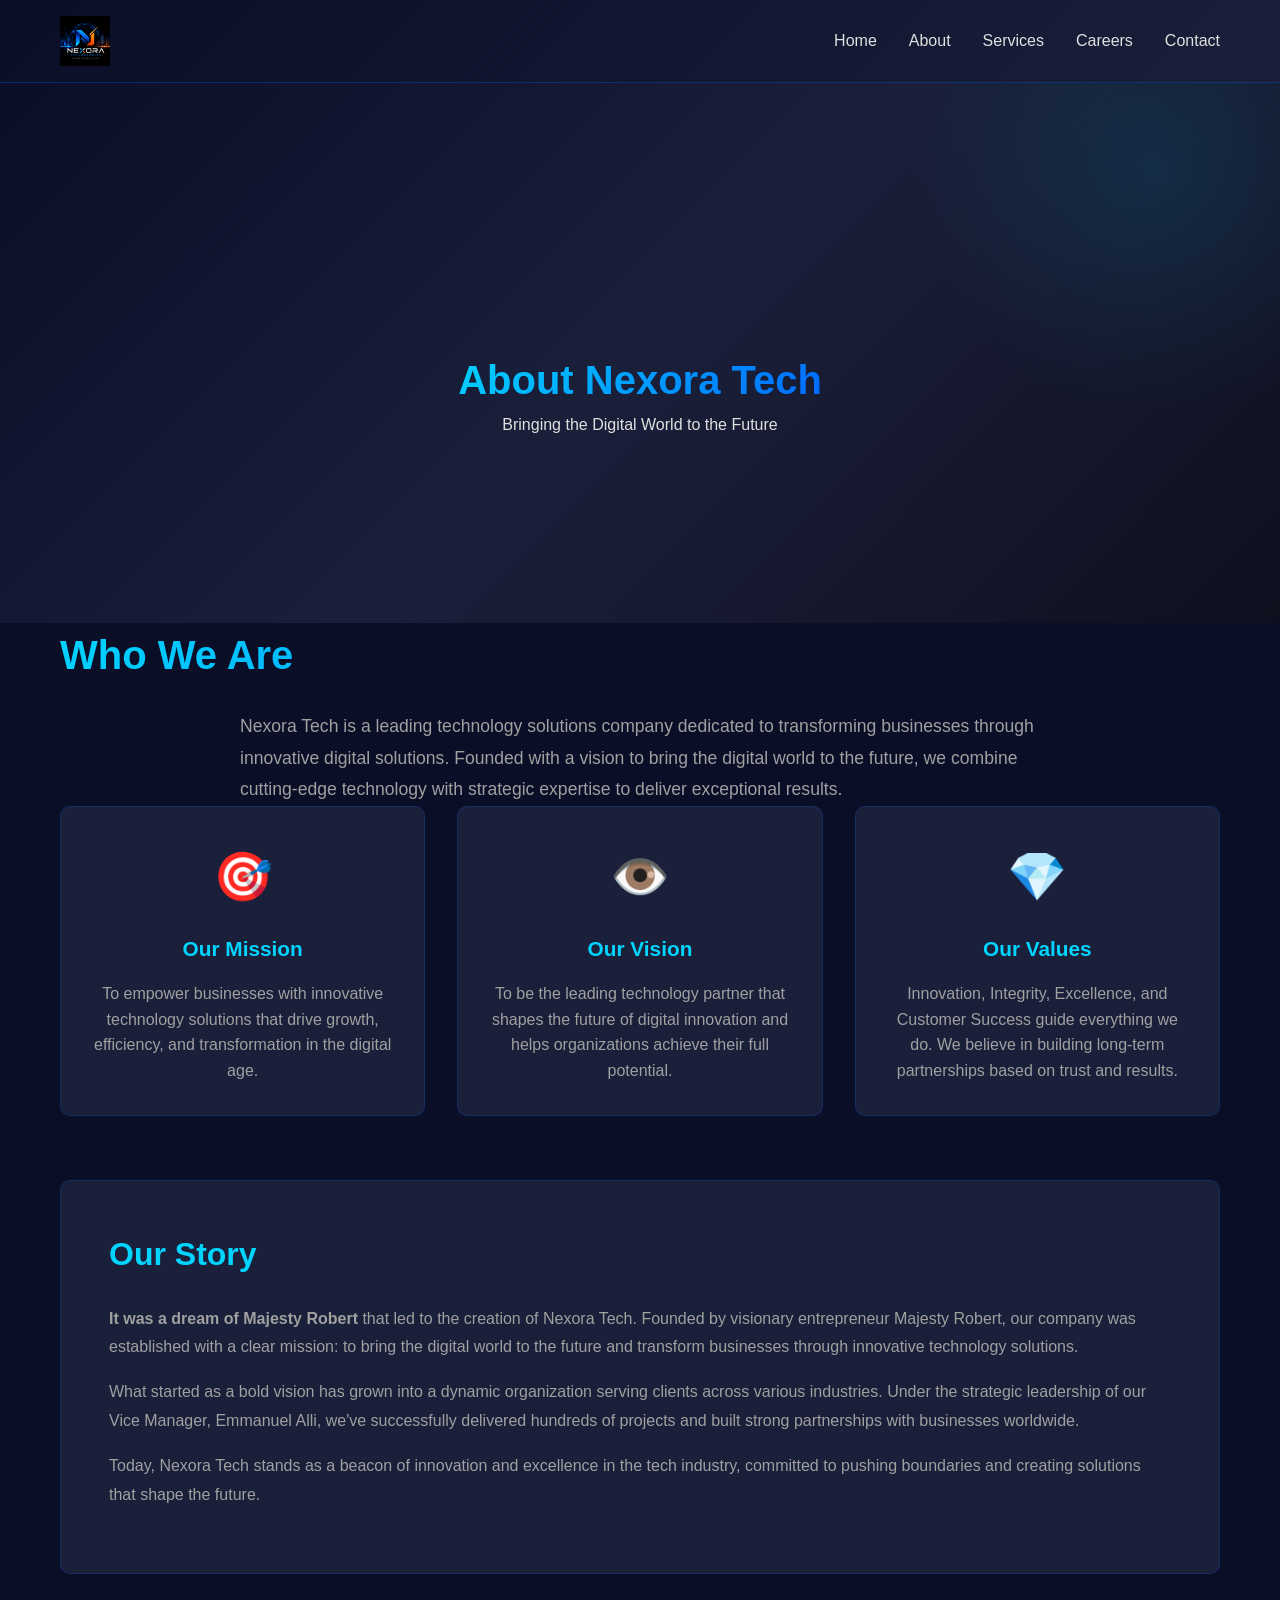
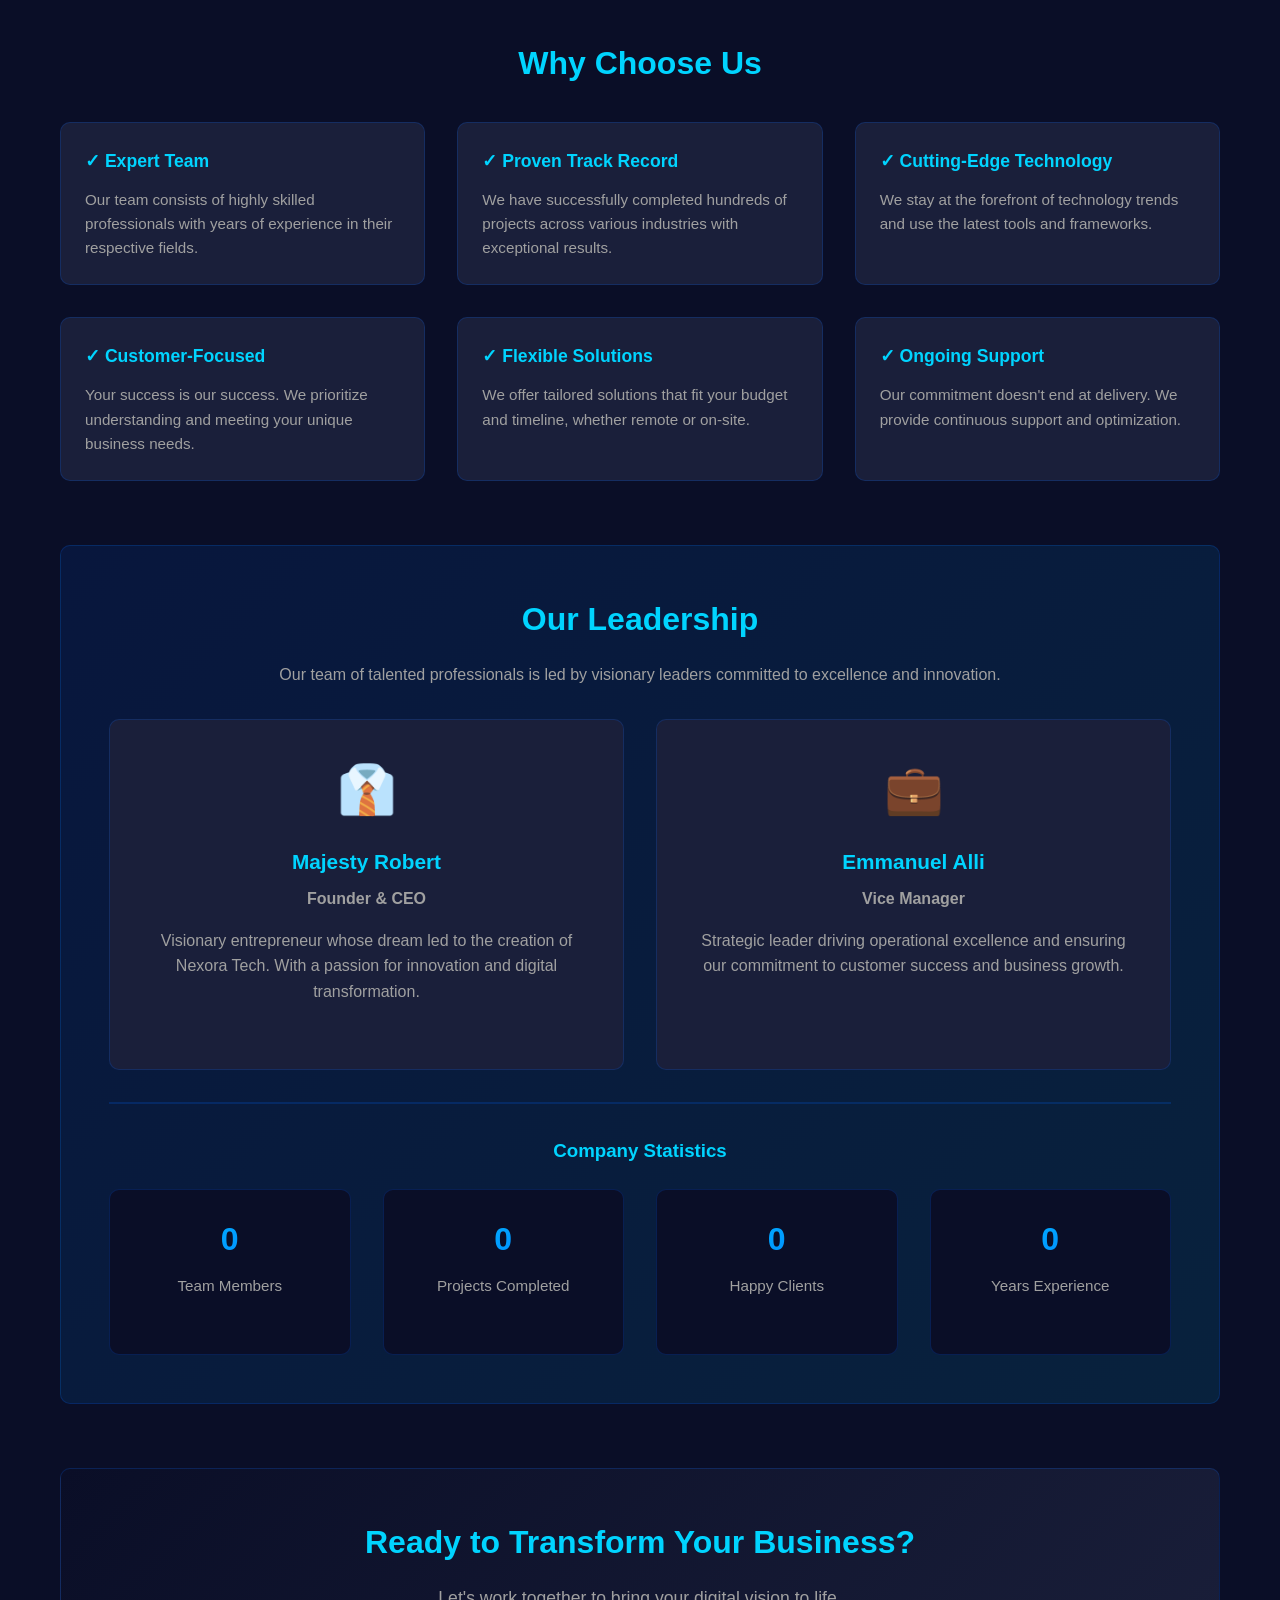
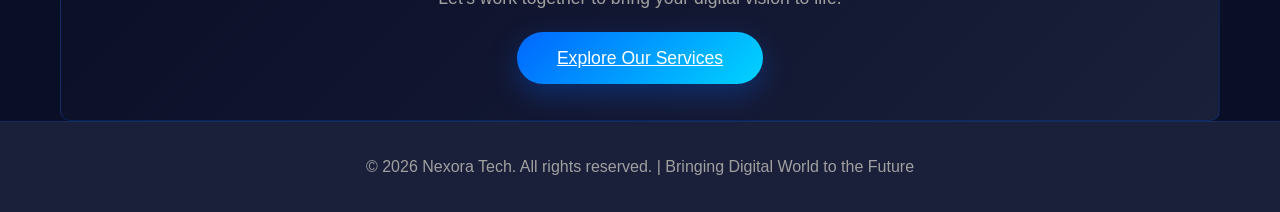
==== about.html @ bdab329a "Initial commit" ====
<!DOCTYPE html>
<html lang="en">
<head>
    <meta charset="UTF-8">
    <meta name="viewport" content="width=device-width, initial-scale=1.0">
    <title>About Us - Nexora Tech</title>
    <link rel="stylesheet" href="styles.css">
</head>
<body>
    <!-- Navigation Bar -->
    <nav class="navbar">
        <div class="container">
            <div class="logo">
                <a href="index.html">
                    <img src="logo.png" alt="Nexora Tech Logo" class="logo-img">
                </a>
            </div>
            <ul class="nav-links">
                <li><a href="index.html">Home</a></li>
                <li><a href="#about">About</a></li>
                <li><a href="services.html">Services</a></li>
                <li><a href="services.html#careers">Careers</a></li>
                <li><a href="index.html#contact">Contact</a></li>
            </ul>
            <div class="hamburger">
                <span></span>
                <span></span>
                <span></span>
            </div>
        </div>
    </nav>

    <!-- Hero Section -->
    <section class="hero-secondary">
        <div class="hero-content">
            <h1>About Nexora Tech</h1>
            <p>Bringing the Digital World to the Future</p>
        </div>
    </section>

    <!-- About Section -->
    <section id="about" class="about-detailed">
        <div class="container">
            <div class="about-intro">
                <h2>Who We Are</h2>
                <p>Nexora Tech is a leading technology solutions company dedicated to transforming businesses through innovative digital solutions. Founded with a vision to bring the digital world to the future, we combine cutting-edge technology with strategic expertise to deliver exceptional results.</p>
            </div>

            <div class="about-mission">
                <div class="mission-card">
                    <div class="mission-icon">🎯</div>
                    <h3>Our Mission</h3>
                    <p>To empower businesses with innovative technology solutions that drive growth, efficiency, and transformation in the digital age.</p>
                </div>
                <div class="mission-card">
                    <div class="mission-icon">👁️</div>
                    <h3>Our Vision</h3>
                    <p>To be the leading technology partner that shapes the future of digital innovation and helps organizations achieve their full potential.</p>
                </div>
                <div class="mission-card">
                    <div class="mission-icon">💎</div>
                    <h3>Our Values</h3>
                    <p>Innovation, Integrity, Excellence, and Customer Success guide everything we do. We believe in building long-term partnerships based on trust and results.</p>
                </div>
            </div>

            <div class="about-story">
                <h2>Our Story</h2>
                <p><strong>It was a dream of Majesty Robert</strong> that led to the creation of Nexora Tech. Founded by visionary entrepreneur Majesty Robert, our company was established with a clear mission: to bring the digital world to the future and transform businesses through innovative technology solutions.</p>
                <p>What started as a bold vision has grown into a dynamic organization serving clients across various industries. Under the strategic leadership of our Vice Manager, Emmanuel Alli, we've successfully delivered hundreds of projects and built strong partnerships with businesses worldwide.</p>
                <p>Today, Nexora Tech stands as a beacon of innovation and excellence in the tech industry, committed to pushing boundaries and creating solutions that shape the future.</p>
            </div>

            <div class="why-choose-us">
                <h2>Why Choose Us</h2>
                <div class="reasons-grid">
                    <div class="reason-card">
                        <h3>✓ Expert Team</h3>
                        <p>Our team consists of highly skilled professionals with years of experience in their respective fields.</p>
                    </div>
                    <div class="reason-card">
                        <h3>✓ Proven Track Record</h3>
                        <p>We have successfully completed hundreds of projects across various industries with exceptional results.</p>
                    </div>
                    <div class="reason-card">
                        <h3>✓ Cutting-Edge Technology</h3>
                        <p>We stay at the forefront of technology trends and use the latest tools and frameworks.</p>
                    </div>
                    <div class="reason-card">
                        <h3>✓ Customer-Focused</h3>
                        <p>Your success is our success. We prioritize understanding and meeting your unique business needs.</p>
                    </div>
                    <div class="reason-card">
                        <h3>✓ Flexible Solutions</h3>
                        <p>We offer tailored solutions that fit your budget and timeline, whether remote or on-site.</p>
                    </div>
                    <div class="reason-card">
                        <h3>✓ Ongoing Support</h3>
                        <p>Our commitment doesn't end at delivery. We provide continuous support and optimization.</p>
                    </div>
                </div>
            </div>

            <div class="our-team">
                <h2>Our Leadership</h2>
                <p>Our team of talented professionals is led by visionary leaders committed to excellence and innovation.</p>
                <div class="leadership-grid">
                    <div class="leader-card">
                        <div class="leader-icon">👔</div>
                        <h3>Majesty Robert</h3>
                        <p class="leader-title">Founder & CEO</p>
                        <p class="leader-description">Visionary entrepreneur whose dream led to the creation of Nexora Tech. With a passion for innovation and digital transformation.</p>
                    </div>
                    <div class="leader-card">
                        <div class="leader-icon">💼</div>
                        <h3>Emmanuel Alli</h3>
                        <p class="leader-title">Vice Manager</p>
                        <p class="leader-description">Strategic leader driving operational excellence and ensuring our commitment to customer success and business growth.</p>
                    </div>
                </div>
                <hr style="margin: 2rem 0; border: 1px solid rgba(0, 102, 255, 0.2);">
                <h3 style="color: var(--secondary-color); margin-bottom: 1.5rem;">Company Statistics</h3>
                <div class="team-stats">
                    <div class="stat">
                        <h3>0</h3>
                        <p>Team Members</p>
                    </div>
                    <div class="stat">
                        <h3>0</h3>
                        <p>Projects Completed</p>
                    </div>
                    <div class="stat">
                        <h3>0</h3>
                        <p>Happy Clients</p>
                    </div>
                    <div class="stat">
                        <h3>0</h3>
                        <p>Years Experience</p>
                    </div>
                </div>
            </div>

            <div class="call-to-action">
                <h2>Ready to Transform Your Business?</h2>
                <p>Let's work together to bring your digital vision to life.</p>
                <a href="services.html" class="cta-button">Explore Our Services</a>
            </div>
        </div>
    </section>

    <!-- Footer -->
    <footer class="footer">
        <div class="container">
            <p>&copy; 2026 Nexora Tech. All rights reserved. | Bringing Digital World to the Future</p>
        </div>
    </footer>

    <script src="script.js"></script>
</body>
</html>
---- styles.css ----
* {
    margin: 0;
    padding: 0;
    box-sizing: border-box;
}

:root {
    --primary-color: #0066ff;
    --secondary-color: #00d4ff;
    --dark-bg: #0a0e27;
    --card-bg: #1a1f3a;
    --text-light: #e0e0e0;
    --text-muted: #a0a0a0;
    --accent: #ff6b6b;
}

body {
    font-family: 'Segoe UI', Tahoma, Geneva, Verdana, sans-serif;
    color: var(--text-light);
    background-color: var(--dark-bg);
    line-height: 1.6;
}

.container {
    max-width: 1200px;
    margin: 0 auto;
    padding: 0 20px;
}

/* Navigation Bar */
.navbar {
    background: linear-gradient(135deg, var(--dark-bg) 0%, var(--card-bg) 100%);
    padding: 1rem 0;
    position: sticky;
    top: 0;
    z-index: 1000;
    border-bottom: 1px solid rgba(0, 102, 255, 0.3);
}

.navbar .container {
    display: flex;
    justify-content: space-between;
    align-items: center;
    position: relative;
}

.logo {
    font-size: 1.5rem;
    font-weight: bold;
    display: flex;
    align-items: center;
}

.logo-img {
    height: 50px;
    width: auto;
    transition: transform 0.3s ease;
}

.logo a {
    display: flex;
    align-items: center;
    text-decoration: none;
}

.logo-img:hover {
    transform: scale(1.05);
}

.nav-links {
    display: flex;
    list-style: none;
    gap: 2rem;
}

.nav-links a {
    color: var(--text-light);
    text-decoration: none;
    transition: color 0.3s ease;
}

.nav-links a:hover {
    color: var(--secondary-color);
}

/* Hamburger Menu - Sharp Design */
.hamburger {
    display: none;
    flex-direction: column;
    cursor: pointer;
    gap: 5px;
}

.hamburger span {
    width: 28px;
    height: 3px;
    background: linear-gradient(135deg, var(--secondary-color), var(--primary-color));
    border-radius: 2px;
    transition: all 0.3s ease;
}

.hamburger.active span:nth-child(1) {
    transform: rotate(45deg) translate(10px, 10px);
}

.hamburger.active span:nth-child(2) {
    opacity: 0;
}

.hamburger.active span:nth-child(3) {
    transform: rotate(-45deg) translate(7px, -7px);
}

/* Hero Section */
.hero {
    min-height: 100vh;
    display: flex;
    align-items: center;
    justify-content: center;
    background: linear-gradient(135deg, var(--dark-bg) 0%, #1a1f3a 50%, #0f0f1e 100%);
    position: relative;
    overflow: hidden;
}

.hero::before {
    content: '';
    position: absolute;
    top: -50%;
    right: -10%;
    width: 600px;
    height: 600px;
    background: radial-gradient(circle, rgba(0, 212, 255, 0.1) 0%, transparent 70%);
    border-radius: 50%;
}

.hero-content {
    text-align: center;
    z-index: 1;
    animation: fadeInUp 1s ease;
}

.hero h1 {
    font-size: 3.5rem;
    margin-bottom: 1rem;
    background: linear-gradient(135deg, var(--secondary-color), var(--primary-color));
    -webkit-background-clip: text;
    -webkit-text-fill-color: transparent;
    background-clip: text;
    font-weight: 900;
}

.hero p {
    font-size: 1.3rem;
    color: var(--text-muted);
    margin-bottom: 2rem;
}

.cta-button {
    padding: 1rem 2.5rem;
    font-size: 1.1rem;
    background: linear-gradient(135deg, var(--primary-color), var(--secondary-color));
    color: white;
    border: none;
    border-radius: 50px;
    cursor: pointer;
    transition: transform 0.3s ease, box-shadow 0.3s ease;
    box-shadow: 0 10px 30px rgba(0, 102, 255, 0.3);
}

.cta-button:hover {
    transform: translateY(-3px);
    box-shadow: 0 15px 40px rgba(0, 212, 255, 0.4);
}

/* About Section */
.about {
    padding: 80px 0;
    background: var(--dark-bg);
}

.about h2,
.services h2,
.contact h2 {
    font-size: 2.5rem;
    margin-bottom: 2rem;
    text-align: center;
    background: linear-gradient(135deg, var(--secondary-color), var(--primary-color));
    -webkit-background-clip: text;
    -webkit-text-fill-color: transparent;
    background-clip: text;
}

.about > .container > p {
    text-align: center;
    color: var(--text-muted);
    font-size: 1.1rem;
    margin-bottom: 3rem;
}

.about-grid {
    display: grid;
    grid-template-columns: repeat(auto-fit, minmax(300px, 1fr));
    gap: 2rem;
}

.about-card {
    background: var(--card-bg);
    padding: 2rem;
    border-radius: 10px;
    border: 1px solid rgba(0, 102, 255, 0.2);
    transition: transform 0.3s ease, border-color 0.3s ease;
}

.about-card:hover {
    transform: translateY(-5px);
    border-color: var(--secondary-color);
}

.about-card h3 {
    color: var(--secondary-color);
    margin-bottom: 1rem;
    font-size: 1.5rem;
}

/* Services Section */
.services {
    padding: 80px 0;
    background: linear-gradient(180deg, var(--dark-bg) 0%, var(--card-bg) 100%);
}

.services-grid {
    display: grid;
    grid-template-columns: repeat(auto-fit, minmax(280px, 1fr));
    gap: 2rem;
}

.service-card {
    background: var(--dark-bg);
    padding: 2rem;
    border-radius: 10px;
    border: 1px solid rgba(0, 212, 255, 0.2);
    text-align: center;
    transition: all 0.3s ease;
    cursor: pointer;
}

.service-card:hover {
    transform: translateY(-10px);
    border-color: var(--secondary-color);
    box-shadow: 0 20px 40px rgba(0, 212, 255, 0.1);
}

.service-icon {
    font-size: 3rem;
    margin-bottom: 1rem;
}

.service-card h3 {
    color: var(--secondary-color);
    margin-bottom: 1rem;
    font-size: 1.3rem;
}

.service-card p {
    color: var(--text-muted);
    font-size: 0.95rem;
}

/* Contact Section */
.contact {
    padding: 80px 0;
    background: var(--dark-bg);
}

.contact-form {
    max-width: 600px;
    margin: 0 auto;
}

.form-group {
    margin-bottom: 1.5rem;
}

.contact-form input,
.contact-form textarea {
    width: 100%;
    padding: 1rem;
    background: var(--card-bg);
    border: 1px solid rgba(0, 102, 255, 0.2);
    border-radius: 5px;
    color: var(--text-light);
    font-family: inherit;
    font-size: 1rem;
    transition: border-color 0.3s ease;
}

.contact-form input:focus,
.contact-form textarea:focus {
    outline: none;
    border-color: var(--secondary-color);
    box-shadow: 0 0 10px rgba(0, 212, 255, 0.2);
}

.submit-button {
    width: 100%;
    padding: 1rem;
    background: linear-gradient(135deg, var(--primary-color), var(--secondary-color));
    color: white;
    border: none;
    border-radius: 5px;
    font-size: 1rem;
    cursor: pointer;
    transition: transform 0.3s ease, box-shadow 0.3s ease;
}

.submit-button:hover {
    transform: translateY(-3px);
    box-shadow: 0 10px 30px rgba(0, 102, 255, 0.3);
}

/* Footer */
.footer {
    background: var(--card-bg);
    padding: 2rem 0;
    text-align: center;
    color: var(--text-muted);
    border-top: 1px solid rgba(0, 102, 255, 0.2);
}

/* Animations */
@keyframes fadeInUp {
    from {
        opacity: 0;
        transform: translateY(30px);
    }
    to {
        opacity: 1;
        transform: translateY(0);
    }
}

/* Secondary Hero Section */
.hero-secondary {
    min-height: 60vh;
    display: flex;
    align-items: center;
    justify-content: center;
    background: linear-gradient(135deg, var(--dark-bg) 0%, #1a1f3a 50%, #0f0f1e 100%);
    position: relative;
    overflow: hidden;
    padding-top: 80px;
}

.hero-secondary::before {
    content: '';
    position: absolute;
    top: -30%;
    right: -10%;
    width: 500px;
    height: 500px;
    background: radial-gradient(circle, rgba(0, 212, 255, 0.1) 0%, transparent 70%);
    border-radius: 50%;
}

.hero-secondary .hero-content {
    text-align: center;
    z-index: 1;
}

.hero-secondary h1 {
    font-size: 2.5rem;
    background: linear-gradient(135deg, var(--secondary-color), var(--primary-color));
    -webkit-background-clip: text;
    -webkit-text-fill-color: transparent;
    background-clip: text;
}

/* Services Detailed Section */
.services-detailed {
    padding: 80px 0;
    background: var(--dark-bg);
}

.services-list {
    display: grid;
    gap: 3rem;
}

.service-detail {
    background: var(--card-bg);
    padding: 2.5rem;
    border-radius: 10px;
    border: 1px solid rgba(0, 102, 255, 0.2);
    display: grid;
    grid-template-columns: 80px 1fr;
    gap: 2rem;
    transition: all 0.3s ease;
}

.service-detail:hover {
    border-color: var(--secondary-color);
    box-shadow: 0 20px 40px rgba(0, 212, 255, 0.1);
    transform: translateX(10px);
}

.service-number {
    font-size: 2.5rem;
    font-weight: bold;
    background: linear-gradient(135deg, var(--primary-color), var(--secondary-color));
    -webkit-background-clip: text;
    -webkit-text-fill-color: transparent;
    background-clip: text;
}

.service-content h3 {
    color: var(--secondary-color);
    margin-bottom: 1rem;
    font-size: 1.5rem;
}

.service-content p {
    color: var(--text-muted);
    margin-bottom: 1.5rem;
    line-height: 1.8;
}

.tech-stack {
    display: grid;
    grid-template-columns: repeat(2, 1fr);
    gap: 0.8rem;
    list-style: none;
}

.tech-stack li {
    color: var(--text-light);
    padding: 0.5rem 0;
    position: relative;
    padding-left: 1.5rem;
}

.tech-stack li::before {
    content: '✓';
    position: absolute;
    left: 0;
    color: var(--secondary-color);
    font-weight: bold;
}

/* Careers Section */
.careers {
    padding: 80px 0;
    background: linear-gradient(180deg, var(--card-bg) 0%, var(--dark-bg) 100%);
}

.careers-intro {
    text-align: center;
    color: var(--text-muted);
    font-size: 1.1rem;
    margin-bottom: 3rem;
    max-width: 700px;
    margin-left: auto;
    margin-right: auto;
}

.job-openings {
    display: grid;
    grid-template-columns: repeat(auto-fit, minmax(350px, 1fr));
    gap: 2rem;
}

.job-card {
    background: var(--dark-bg);
    border: 1px solid rgba(0, 102, 255, 0.2);
    border-radius: 10px;
    overflow: hidden;
    transition: all 0.3s ease;
}

.job-card:hover {
    border-color: var(--secondary-color);
    box-shadow: 0 20px 40px rgba(0, 212, 255, 0.15);
    transform: translateY(-10px);
}

.job-header {
    background: linear-gradient(135deg, rgba(0, 102, 255, 0.1), rgba(0, 212, 255, 0.1));
    padding: 1.5rem;
    border-bottom: 1px solid rgba(0, 102, 255, 0.2);
    display: flex;
    justify-content: space-between;
    align-items: start;
}

.job-header h3 {
    color: var(--secondary-color);
    margin: 0;
    font-size: 1.3rem;
}

.job-type {
    background: var(--primary-color);
    color: white;
    padding: 0.4rem 0.8rem;
    border-radius: 20px;
    font-size: 0.8rem;
    font-weight: bold;
}

.job-details {
    padding: 1.5rem;
}

.job-details p {
    color: var(--text-muted);
    margin-bottom: 1rem;
    font-size: 0.95rem;
}

.job-details p strong {
    color: var(--text-light);
}

.requirements {
    list-style: none;
    padding: 1rem 0;
    margin: 1rem 0;
    color: var(--text-muted);
}

.requirements li {
    padding: 0.5rem 0;
    padding-left: 1.5rem;
    position: relative;
}

.requirements li::before {
    content: '•';
    position: absolute;
    left: 0;
    color: var(--secondary-color);
    font-weight: bold;
}

.apply-btn {
    width: 100%;
    padding: 0.8rem;
    background: linear-gradient(135deg, var(--primary-color), var(--secondary-color));
    color: white;
    border: none;
    border-radius: 5px;
    cursor: pointer;
    font-weight: bold;
    transition: transform 0.3s ease, box-shadow 0.3s ease;
    margin-top: 1rem;
}

.apply-btn:hover {
    transform: translateY(-3px);
    box-shadow: 0 10px 20px rgba(0, 102, 255, 0.3);
}

/* Modal Styles */
.modal {
    display: none;
    position: fixed;
    z-index: 2000;
    left: 0;
    top: 0;
    width: 100%;
    height: 100%;
    background-color: rgba(0, 0, 0, 0.8);
    animation: fadeIn 0.3s ease;
}

.modal-content {
    background-color: var(--card-bg);
    margin: 5% auto;
    padding: 2rem;
    border: 1px solid rgba(0, 102, 255, 0.3);
    border-radius: 10px;
    width: 90%;
    max-width: 600px;
    animation: slideDown 0.3s ease;
    max-height: 90vh;
    overflow-y: auto;
}

.modal-content h2 {
    color: var(--secondary-color);
    margin-bottom: 1.5rem;
}

.close {
    color: var(--text-light);
    float: right;
    font-size: 1.5rem;
    font-weight: bold;
    cursor: pointer;
    transition: color 0.3s ease;
}

.close:hover {
    color: var(--secondary-color);
}

.application-form {
    display: grid;
    gap: 1.5rem;
}

.application-form input,
.application-form textarea {
    width: 100%;
    padding: 1rem;
    background: var(--dark-bg);
    border: 1px solid rgba(0, 102, 255, 0.2);
    border-radius: 5px;
    color: var(--text-light);
    font-family: inherit;
    transition: border-color 0.3s ease;
}

.application-form input:focus,
.application-form textarea:focus {
    outline: none;
    border-color: var(--secondary-color);
    box-shadow: 0 0 10px rgba(0, 212, 255, 0.2);
}

/* Animations */
@keyframes fadeIn {
    from {
        opacity: 0;
    }
    to {
        opacity: 1;
    }
}

@keyframes slideDown {
    from {
        transform: translateY(-50px);
        opacity: 0;
    }
    to {
        transform: translateY(0);
        opacity: 1;
    }
}

/* Applications Status Section */
.applications-status {
    padding: 80px 0;
    background: var(--dark-bg);
    border-top: 1px solid rgba(0, 102, 255, 0.2);
}

.status-content {
    text-align: center;
    max-width: 600px;
    margin: 0 auto;
}

.status-content p {
    color: var(--text-muted);
    font-size: 1.1rem;
    margin-bottom: 2rem;
}

.status-btn {
    padding: 1rem 2.5rem;
    font-size: 1.1rem;
    background: linear-gradient(135deg, var(--primary-color), var(--secondary-color));
    color: white;
    border: none;
    border-radius: 50px;
    cursor: pointer;
    transition: transform 0.3s ease, box-shadow 0.3s ease;
    box-shadow: 0 10px 30px rgba(0, 102, 255, 0.3);
}

.status-btn:hover {
    transform: translateY(-3px);
    box-shadow: 0 15px 40px rgba(0, 212, 255, 0.4);
}

.status-form {
    display: grid;
    gap: 1.5rem;
    margin-top: 2rem;
}

.status-result {
    margin-top: 1.5rem;
    padding: 1rem;
    border-radius: 5px;
    background: rgba(0, 102, 255, 0.1);
    border: 1px solid rgba(0, 102, 255, 0.2);
    color: var(--text-light);
    display: none;
}

.status-result.active {
    display: block;
}

/* Payment Platform Wrapper */
.payment-platform-wrapper {
    background: linear-gradient(135deg, rgba(0, 102, 255, 0.05) 0%, rgba(0, 212, 255, 0.05) 100%);
    border: 2px solid rgba(0, 102, 255, 0.2);
    border-radius: 15px;
    padding: 3rem;
    margin-top: 2rem;
}

.payment-header {
    text-align: center;
    margin-bottom: 3rem;
}

.nexora-pay-logo {
    width: 120px;
    height: 120px;
    margin: 0 auto 1.5rem;
    display: block;
    animation: float 3s ease-in-out infinite;
}

@keyframes float {
    0%, 100% {
        transform: translateY(0px);
    }
    50% {
        transform: translateY(-10px);
    }
}

.payment-info-box {
    background: var(--card-bg);
    padding: 2rem;
    border-radius: 10px;
    border: 1px solid rgba(0, 102, 255, 0.2);
    margin-bottom: 2rem;
}

.payment-info-box h3 {
    color: var(--secondary-color);
    margin-bottom: 1.5rem;
    font-size: 1.3rem;
}

.account-details {
    display: grid;
    grid-template-columns: repeat(auto-fit, minmax(250px, 1fr));
    gap: 1.5rem;
}

.detail-item {
    background: var(--dark-bg);
    padding: 1.5rem;
    border-radius: 8px;
    border: 1px solid rgba(0, 102, 255, 0.15);
}

.detail-item label {
    color: var(--text-muted);
    font-size: 0.85rem;
    text-transform: uppercase;
    display: block;
    margin-bottom: 0.5rem;
}

.account-number {
    font-size: 1.5rem;
    font-weight: bold;
    color: var(--secondary-color);
    margin-bottom: 1rem;
    word-break: break-all;
}

.copy-btn {
    padding: 0.6rem 1.2rem;
    background: var(--primary-color);
    color: white;
    border: none;
    border-radius: 5px;
    cursor: pointer;
    font-size: 0.85rem;
    transition: all 0.3s ease;
}

.copy-btn:hover {
    background: var(--secondary-color);
    transform: scale(1.05);
}

.detail-item p {
    color: var(--text-light);
    font-size: 0.95rem;
    margin: 0.5rem 0;
}

.payment-methods-grid {
    display: grid;
    grid-template-columns: repeat(auto-fit, minmax(280px, 1fr));
    gap: 2rem;
    margin-bottom: 2rem;
}

.payment-features {
    background: var(--card-bg);
    padding: 2rem;
    border-radius: 10px;
    border: 1px solid rgba(0, 102, 255, 0.2);
}

.payment-features h3 {
    color: var(--secondary-color);
    margin-bottom: 1.5rem;
}

.features-list {
    display: grid;
    grid-template-columns: repeat(auto-fit, minmax(200px, 1fr));
    gap: 1.5rem;
}

.feature {
    display: flex;
    gap: 1rem;
    align-items: flex-start;
}

.feature-icon {
    color: var(--secondary-color);
    font-weight: bold;
    font-size: 1.2rem;
    margin-top: 0.2rem;
}

.feature p {
    color: var(--text-muted);
    font-size: 0.95rem;
}

.feature p strong {
    color: var(--text-light);
}

/* Payment Modal Enhanced */
.payment-modal-content {
    max-width: 600px;
}

.payment-modal-header {
    background: linear-gradient(135deg, var(--primary-color), var(--secondary-color));
    padding: 2rem;
    border-radius: 10px 10px 0 0;
    margin: -2rem -2rem 2rem -2rem;
    text-align: center;
}

.payment-modal-header h2 {
    color: white;
    margin-bottom: 0.5rem;
    font-size: 1.5rem;
}

.payment-method-name {
    color: rgba(255, 255, 255, 0.9);
    font-size: 0.95rem;
}

.payment-modal-body {
    padding: 1rem 0;
}

.recipient-info {
    background: rgba(0, 102, 255, 0.1);
    padding: 1.5rem;
    border-radius: 8px;
    border: 1px solid rgba(0, 102, 255, 0.2);
    margin-bottom: 2rem;
}

.recipient-info h3 {
    color: var(--secondary-color);
    margin-bottom: 1rem;
    font-size: 1rem;
}

.recipient-card {
    background: var(--card-bg);
    padding: 1rem;
    border-radius: 5px;
    border: 1px solid rgba(0, 102, 255, 0.15);
}

.recipient-card p {
    color: var(--text-light);
    margin: 0.5rem 0;
    font-size: 0.9rem;
}

.highlight {
    color: var(--secondary-color);
    font-weight: bold;
    font-size: 1.1rem;
}

.payment-summary {
    background: var(--card-bg);
    padding: 1.5rem;
    border-radius: 8px;
    border: 1px solid rgba(0, 102, 255, 0.2);
    margin: 1.5rem 0;
}

.payment-summary p {
    color: var(--text-light);
    display: flex;
    justify-content: space-between;
    margin-bottom: 0.8rem;
    font-size: 0.95rem;
}

.payment-summary .total {
    color: var(--secondary-color);
    font-size: 1.1rem;
    border-top: 1px solid rgba(0, 102, 255, 0.2);
    padding-top: 0.8rem;
    margin-top: 0.8rem;
}

.secure-notice {
    text-align: center;
    color: var(--text-muted);
    font-size: 0.85rem;
    margin-top: 1rem;
}

.payment-card {
    background: var(--card-bg);
    padding: 2rem;
    border-radius: 10px;
    border: 1px solid rgba(0, 102, 255, 0.2);
    text-align: center;
    transition: all 0.3s ease;
}

.payment-card:hover {
    border-color: var(--secondary-color);
    transform: translateY(-10px);
    box-shadow: 0 20px 40px rgba(0, 212, 255, 0.15);
}

.payment-icon {
    font-size: 3rem;
    margin-bottom: 1rem;
}

.payment-card h3 {
    color: var(--secondary-color);
    margin-bottom: 0.8rem;
    font-size: 1.3rem;
}

.payment-card p {
    color: var(--text-muted);
    margin-bottom: 1.5rem;
    font-size: 0.95rem;
}

.payment-btn {
    padding: 0.8rem 2rem;
    background: linear-gradient(135deg, var(--primary-color), var(--secondary-color));
    color: white;
    border: none;
    border-radius: 5px;
    cursor: pointer;
    font-weight: bold;
    transition: all 0.3s ease;
}

.payment-btn:hover {
    transform: scale(1.05);
    box-shadow: 0 10px 20px rgba(0, 102, 255, 0.3);
}

/* Payment Form */
.payment-form {
    display: grid;
    gap: 1.5rem;
}

.payment-form input,
.payment-form textarea {
    width: 100%;
    padding: 1rem;
    background: var(--dark-bg);
    border: 1px solid rgba(0, 102, 255, 0.2);
    border-radius: 5px;
    color: var(--text-light);
    font-family: inherit;
    transition: border-color 0.3s ease;
}

.payment-form input:focus,
.payment-form textarea:focus {
    outline: none;
    border-color: var(--secondary-color);
    box-shadow: 0 0 10px rgba(0, 212, 255, 0.2);
}

.form-info {
    background: rgba(0, 102, 255, 0.1);
    padding: 1.5rem;
    border-radius: 5px;
    border: 1px solid rgba(0, 102, 255, 0.2);
    margin: 1rem 0;
}

.form-info p {
    color: var(--text-light);
    margin: 0.5rem 0;
    font-size: 0.95rem;
}

.form-info strong {
    color: var(--secondary-color);
}
    padding: 80px 0;
    background: var(--dark-bg);
}

.about-intro {
    text-align: center;
    margin-bottom: 4rem;
}

.about-intro h2 {
    font-size: 2.5rem;
    background: linear-gradient(135deg, var(--secondary-color), var(--primary-color));
    -webkit-background-clip: text;
    -webkit-text-fill-color: transparent;
    background-clip: text;
    margin-bottom: 1.5rem;
}

.about-intro p {
    color: var(--text-muted);
    font-size: 1.1rem;
    line-height: 1.8;
    max-width: 800px;
    margin: 0 auto;
}

.about-mission {
    display: grid;
    grid-template-columns: repeat(auto-fit, minmax(300px, 1fr));
    gap: 2rem;
    margin-bottom: 4rem;
}

.mission-card {
    background: var(--card-bg);
    padding: 2rem;
    border-radius: 10px;
    border: 1px solid rgba(0, 102, 255, 0.2);
    text-align: center;
    transition: all 0.3s ease;
}

.mission-card:hover {
    border-color: var(--secondary-color);
    box-shadow: 0 20px 40px rgba(0, 212, 255, 0.1);
    transform: translateY(-5px);
}

.mission-icon {
    font-size: 3rem;
    margin-bottom: 1rem;
}

.mission-card h3 {
    color: var(--secondary-color);
    margin-bottom: 1rem;
    font-size: 1.3rem;
}

.mission-card p {
    color: var(--text-muted);
    line-height: 1.6;
}

.about-story {
    background: var(--card-bg);
    padding: 3rem;
    border-radius: 10px;
    border: 1px solid rgba(0, 102, 255, 0.2);
    margin-bottom: 4rem;
}

.about-story h2 {
    font-size: 2rem;
    color: var(--secondary-color);
    margin-bottom: 1.5rem;
}

.about-story p {
    color: var(--text-muted);
    line-height: 1.8;
    margin-bottom: 1rem;
    font-size: 1rem;
}

.why-choose-us {
    margin-bottom: 4rem;
}

.why-choose-us h2 {
    font-size: 2rem;
    text-align: center;
    color: var(--secondary-color);
    margin-bottom: 2rem;
}

.reasons-grid {
    display: grid;
    grid-template-columns: repeat(auto-fit, minmax(280px, 1fr));
    gap: 2rem;
}

.reason-card {
    background: var(--card-bg);
    padding: 1.5rem;
    border-radius: 10px;
    border: 1px solid rgba(0, 102, 255, 0.2);
    transition: all 0.3s ease;
}

.reason-card:hover {
    border-color: var(--secondary-color);
    transform: translateY(-5px);
    box-shadow: 0 15px 30px rgba(0, 212, 255, 0.1);
}

.reason-card h3 {
    color: var(--secondary-color);
    margin-bottom: 0.8rem;
    font-size: 1.1rem;
}

.reason-card p {
    color: var(--text-muted);
    font-size: 0.95rem;
    line-height: 1.6;
}

.our-team {
    background: linear-gradient(135deg, rgba(0, 102, 255, 0.1), rgba(0, 212, 255, 0.1));
    padding: 3rem;
    border-radius: 10px;
    border: 1px solid rgba(0, 102, 255, 0.2);
    text-align: center;
    margin-bottom: 4rem;
}

.our-team h2 {
    font-size: 2rem;
    color: var(--secondary-color);
    margin-bottom: 1rem;
}

.our-team p {
    color: var(--text-muted);
    margin-bottom: 2rem;
    font-size: 1rem;
}

.team-stats {
    display: grid;
    grid-template-columns: repeat(auto-fit, minmax(150px, 1fr));
    gap: 2rem;
}

.stat {
    background: var(--dark-bg);
    padding: 1.5rem;
    border-radius: 10px;
    border: 1px solid rgba(0, 102, 255, 0.2);
}

.stat h3 {
    font-size: 2rem;
    background: linear-gradient(135deg, var(--secondary-color), var(--primary-color));
    -webkit-background-clip: text;
    -webkit-text-fill-color: transparent;
    background-clip: text;
    margin-bottom: 0.5rem;
}

.stat p {
    color: var(--text-muted);
    font-size: 0.95rem;
}

/* Leadership Grid */
.leadership-grid {
    display: grid;
    grid-template-columns: repeat(auto-fit, minmax(300px, 1fr));
    gap: 2rem;
    margin: 2rem 0;
}

.leader-card {
    background: var(--card-bg);
    padding: 2rem;
    border-radius: 10px;
    border: 1px solid rgba(0, 102, 255, 0.2);
    text-align: center;
    transition: all 0.3s ease;
}

.leader-card:hover {
    border-color: var(--secondary-color);
    transform: translateY(-5px);
    box-shadow: 0 15px 30px rgba(0, 212, 255, 0.1);
}

.leader-icon {
    font-size: 3rem;
    margin-bottom: 1rem;
}

.leader-card h3 {
    color: var(--secondary-color);
    margin-bottom: 0.5rem;
    font-size: 1.3rem;
}

.leader-title {
    color: var(--primary-color);
    font-size: 0.9rem;
    font-weight: bold;
    margin-bottom: 1rem !important;
}

.leader-description {
    color: var(--text-muted);
    font-size: 0.95rem;
    line-height: 1.6;
}

.call-to-action {
    text-align: center;
    background: linear-gradient(135deg, var(--dark-bg) 0%, var(--card-bg) 100%);
    padding: 3rem;
    border-radius: 10px;
    border: 1px solid rgba(0, 102, 255, 0.2);
}

.call-to-action h2 {
    font-size: 2rem;
    color: var(--secondary-color);
    margin-bottom: 1rem;
}

.call-to-action p {
    color: var(--text-muted);
    font-size: 1.1rem;
    margin-bottom: 2rem;
}

/* Responsive Design */
@media (max-width: 768px) {
    .nav-links {
        position: absolute;
        top: 60px;
        left: 0;
        right: 0;
        background: var(--card-bg);
        flex-direction: column;
        width: 100%;
        text-align: center;
        display: none;
        gap: 0;
        padding: 1rem 0;
        border-top: 1px solid rgba(0, 102, 255, 0.2);
    }

    .nav-links.active {
        display: flex;
    }

    .nav-links li {
        padding: 0.8rem 0;
        border-bottom: 1px solid rgba(0, 102, 255, 0.1);
    }

    .nav-links a {
        display: block;
        padding: 0.5rem;
    }

    .logo-img {
        height: 40px;
    }

    .hero h1 {
        font-size: 2rem;
    }

    .hero p {
        font-size: 1rem;
    }

    .hamburger {
        display: flex;
    }

    .services-grid,
    .about-grid {
        grid-template-columns: 1fr;
    }

    .hero::before {
        width: 400px;
        height: 400px;
        top: -30%;
        right: -20%;
    }

    .service-detail {
        grid-template-columns: 60px 1fr;
        gap: 1.5rem;
        padding: 1.5rem;
    }

    .service-number {
        font-size: 2rem;
    }

    .service-content h3 {
        font-size: 1.2rem;
    }

    .tech-stack {
        grid-template-columns: 1fr;
    }

    .job-openings {
        grid-template-columns: 1fr;
    }

    .modal-content {
        width: 95%;
        margin: 20% auto;
        padding: 1.5rem;
    }
}

@media (max-width: 480px) {
    .navbar .container {
        padding: 0 15px;
    }

    .logo-img {
        height: 35px;
    }

    .hero h1 {
        font-size: 1.5rem;
    }

    .hero p {
        font-size: 0.9rem;
    }

    .cta-button {
        padding: 0.8rem 2rem;
        font-size: 1rem;
    }

    .about h2,
    .services h2,
    .contact h2 {
        font-size: 1.8rem;
    }

    .service-detail {
        grid-template-columns: 50px 1fr;
        gap: 1rem;
        padding: 1rem;
    }

    .service-number {
        font-size: 1.5rem;
    }

    .service-content h3 {
        font-size: 1.1rem;
    }

    .service-content p {
        font-size: 0.9rem;
    }

    .job-header {
        flex-direction: column;
        gap: 0.5rem;
    }

    .job-header h3 {
        font-size: 1.1rem;
    }

    .job-type {
        align-self: flex-start;
    }

    .modal-content {
        width: 95%;
        margin: 30% auto;
    }

    .hero::before {
        width: 300px;
        height: 300px;
        top: -20%;
        right: -30%;
    }

    .about-intro h2,
    .about-story h2,
    .why-choose-us h2,
    .our-team h2,
    .call-to-action h2 {
        font-size: 1.5rem;
    }

    .mission-card,
    .reason-card,
    .stat {
        padding: 1.5rem;
    }

    .team-stats {
        grid-template-columns: repeat(2, 1fr);
    }

    .call-to-action {
        padding: 1.5rem;
    }
}
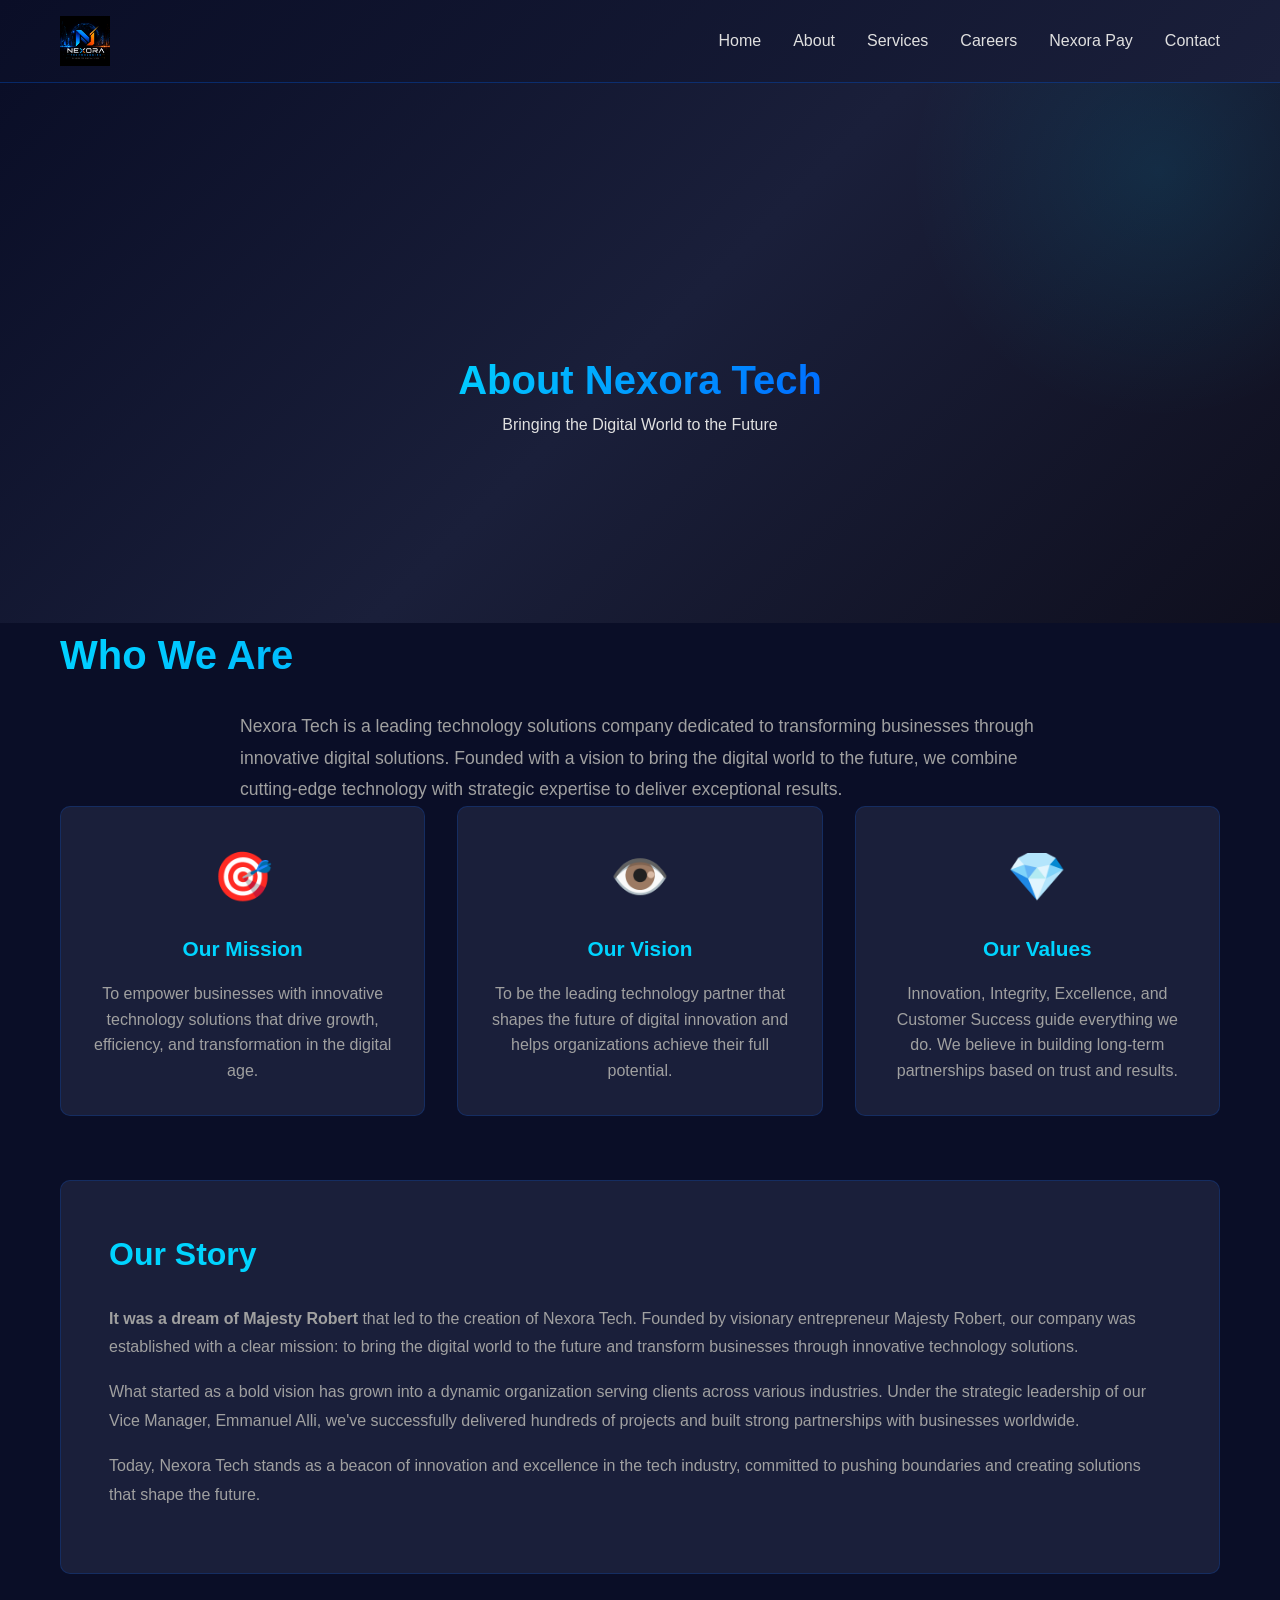
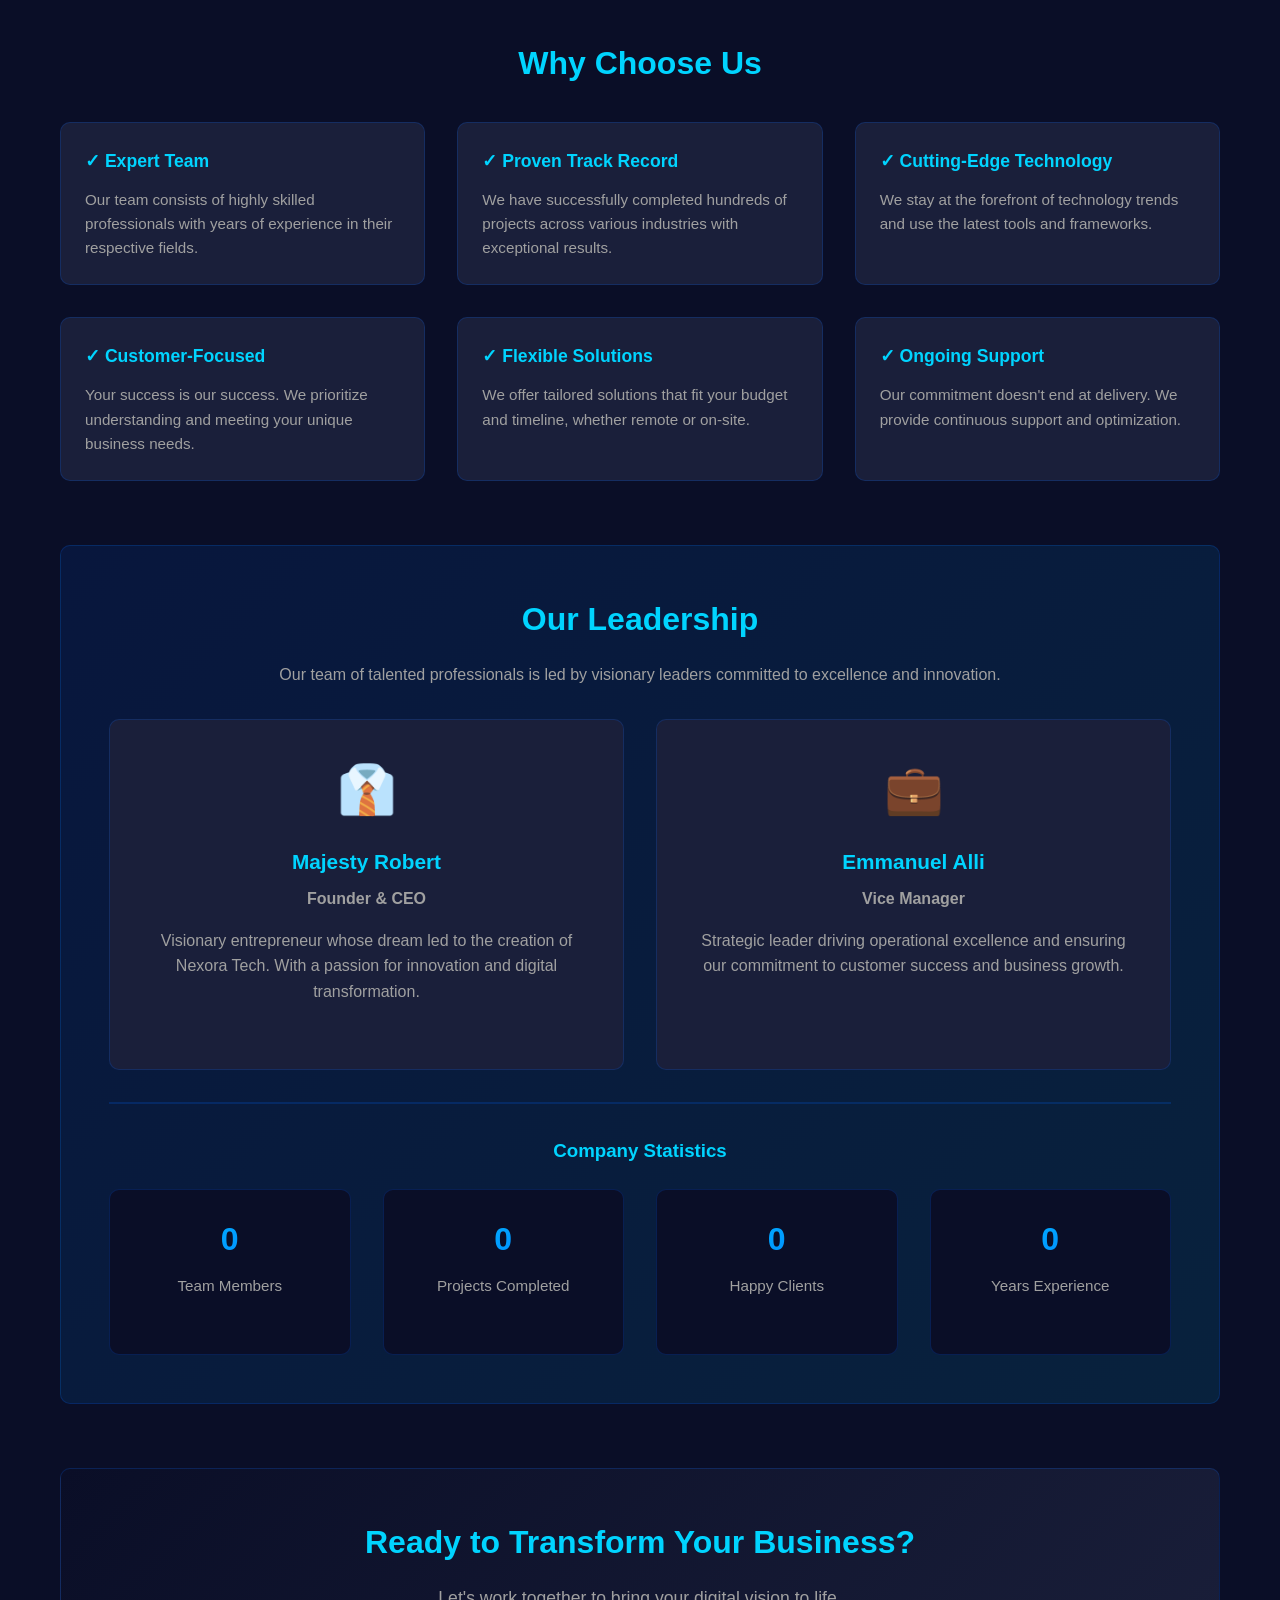
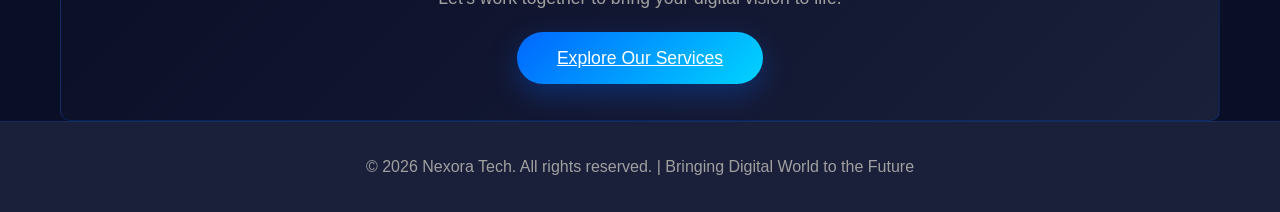
==== commit c86b1dfd: "Separate Nexora Pay to dedicated page with complete isolation - Moved all payment functionality from" ====
--- a/about.html
+++ b/about.html
@@ -20,6 +20,7 @@
                 <li><a href="#about">About</a></li>
                 <li><a href="services.html">Services</a></li>
                 <li><a href="services.html#careers">Careers</a></li>
+                <li><a href="nexora-pay.html">Nexora Pay</a></li>
                 <li><a href="index.html#contact">Contact</a></li>
             </ul>
             <div class="hamburger">
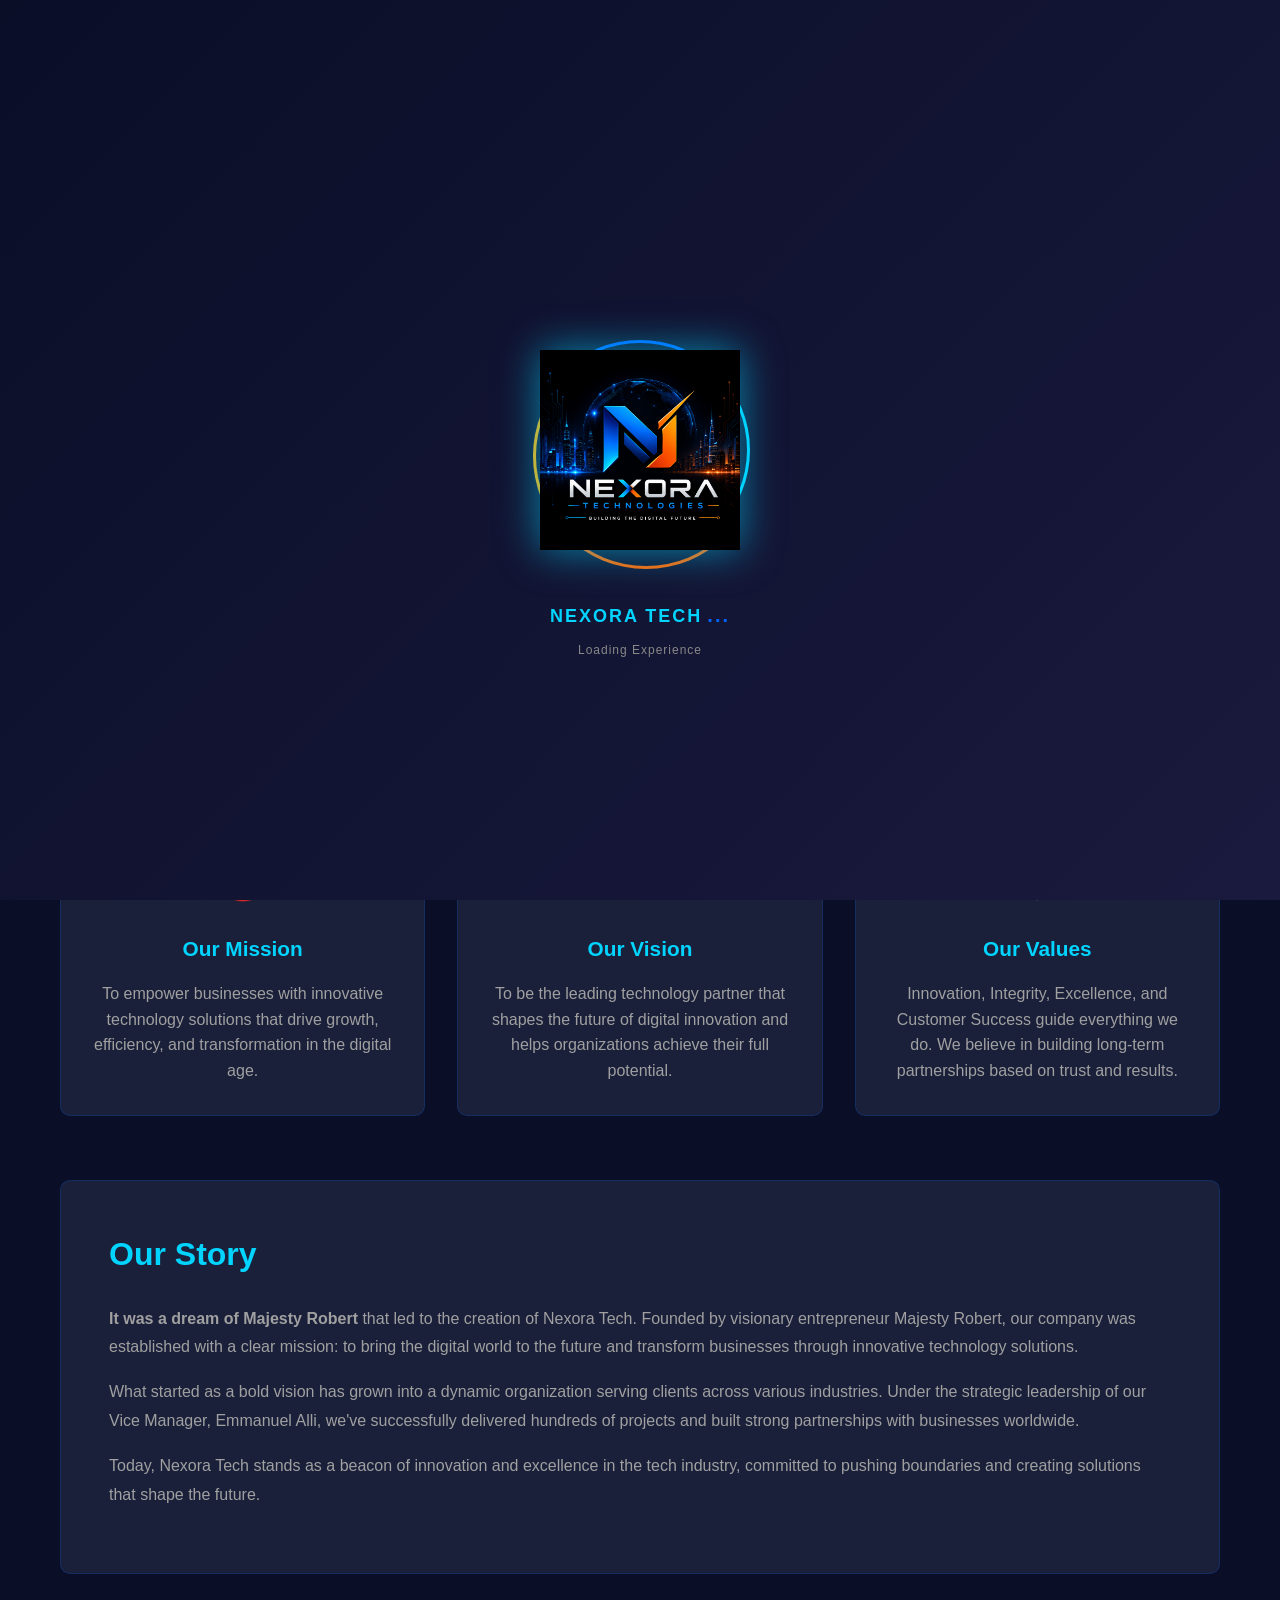
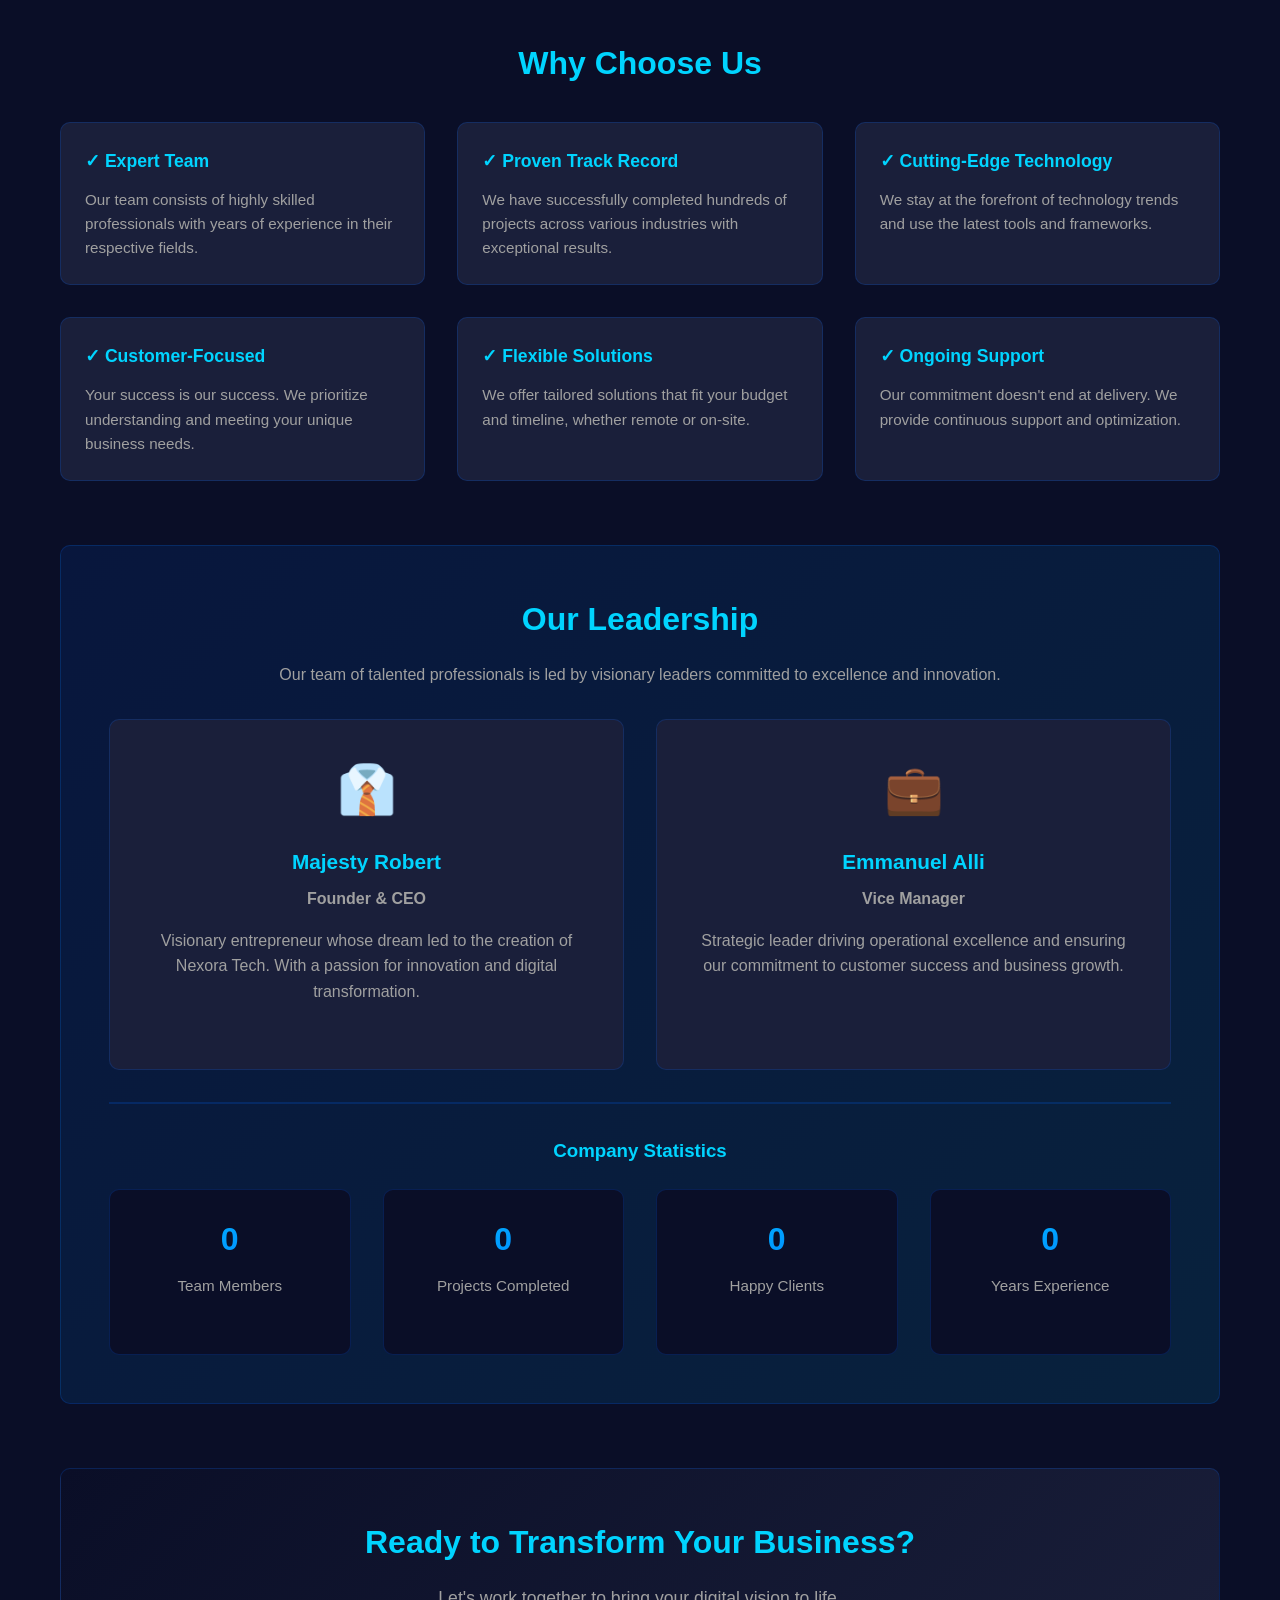
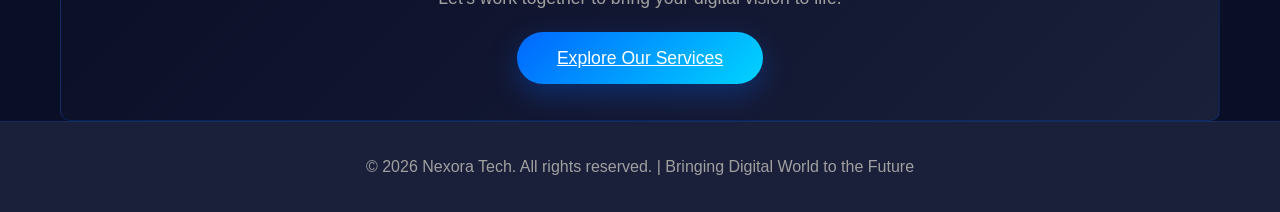
==== commit 1a2eaf03: "Add animated loading page with Nexora Tech logo - Created loader.html as standalone loading page wit" ====
--- a/about.html
+++ b/about.html
@@ -5,8 +5,165 @@
     <meta name="viewport" content="width=device-width, initial-scale=1.0">
     <title>About Us - Nexora Tech</title>
     <link rel="stylesheet" href="styles.css">
+    <script>
+        // Show loader on first page visit
+        window.addEventListener('beforeunload', () => {
+            sessionStorage.setItem('nexora_visited', 'true');
+        });
+    </script>
 </head>
 <body>
+    <!-- Loading Screen -->
+    <div id="loader" style="display: none;">
+        <style>
+            #loader {
+                position: fixed;
+                top: 0;
+                left: 0;
+                width: 100%;
+                height: 100%;
+                background: linear-gradient(135deg, #0a0e27 0%, #1a1a3e 100%);
+                display: flex;
+                justify-content: center;
+                align-items: center;
+                z-index: 9999;
+            }
+
+            .loader-container {
+                position: relative;
+                width: 300px;
+                height: 300px;
+                display: flex;
+                justify-content: center;
+                align-items: center;
+            }
+
+            .logo-wrapper {
+                position: relative;
+                width: 200px;
+                height: 200px;
+                display: flex;
+                justify-content: center;
+                align-items: center;
+            }
+
+            .logo-wrapper img {
+                max-width: 100%;
+                max-height: 100%;
+                animation: pulse 2s ease-in-out infinite;
+                filter: drop-shadow(0 0 20px rgba(0, 212, 255, 0.6));
+            }
+
+            .spinner {
+                position: absolute;
+                width: 220px;
+                height: 220px;
+                border: 3px solid transparent;
+                border-top: 3px solid #0066ff;
+                border-right: 3px solid #00d4ff;
+                border-radius: 50%;
+                animation: rotate 3s linear infinite;
+            }
+
+            .spinner::after {
+                content: '';
+                position: absolute;
+                width: 220px;
+                height: 220px;
+                border: 3px solid transparent;
+                border-bottom: 3px solid #ff6600;
+                border-left: 3px solid #ffaa00;
+                border-radius: 50%;
+                animation: rotate-reverse 2s linear infinite;
+            }
+
+            .loading-text {
+                position: absolute;
+                bottom: -60px;
+                left: 50%;
+                transform: translateX(-50%);
+                text-align: center;
+                width: 100%;
+            }
+
+            .loading-text h2 {
+                color: #00d4ff;
+                font-size: 18px;
+                margin-bottom: 10px;
+                letter-spacing: 2px;
+            }
+
+            .dot-animation {
+                display: inline-block;
+                color: #0066ff;
+                font-size: 20px;
+                margin-left: 5px;
+            }
+
+            .dot-animation span {
+                animation: dot 1.4s infinite;
+            }
+
+            .dot-animation span:nth-child(2) {
+                animation-delay: 0.2s;
+            }
+
+            .dot-animation span:nth-child(3) {
+                animation-delay: 0.4s;
+            }
+
+            .status-text {
+                color: #888;
+                font-size: 12px;
+                margin-top: 5px;
+                letter-spacing: 1px;
+            }
+
+            @keyframes rotate {
+                0% { transform: rotate(0deg); }
+                100% { transform: rotate(360deg); }
+            }
+
+            @keyframes rotate-reverse {
+                0% { transform: rotate(360deg); }
+                100% { transform: rotate(0deg); }
+            }
+
+            @keyframes pulse {
+                0%, 100% { transform: scale(1); opacity: 1; }
+                50% { transform: scale(1.05); opacity: 0.9; }
+            }
+
+            @keyframes dot {
+                0%, 60%, 100% { transform: translateY(0); }
+                30% { transform: translateY(-10px); }
+            }
+        </style>
+        <div class="loader-container">
+            <div class="spinner"></div>
+            <div class="logo-wrapper">
+                <img src="logo.png" alt="Nexora Tech Logo">
+            </div>
+            <div class="loading-text">
+                <h2>NEXORA TECH<span class="dot-animation"><span>.</span><span>.</span><span>.</span></span></h2>
+                <p class="status-text">Loading Experience</p>
+            </div>
+        </div>
+    </div>
+    
+    <script>
+        // Show loader if first visit
+        window.addEventListener('load', () => {
+            const isFirstVisit = !sessionStorage.getItem('nexora_visited');
+            if (isFirstVisit) {
+                document.getElementById('loader').style.display = 'flex';
+                sessionStorage.setItem('nexora_visited', 'true');
+                setTimeout(() => {
+                    document.getElementById('loader').style.display = 'none';
+                }, 2500);
+            }
+        });
+    </script>
     <!-- Navigation Bar -->
     <nav class="navbar">
         <div class="container">
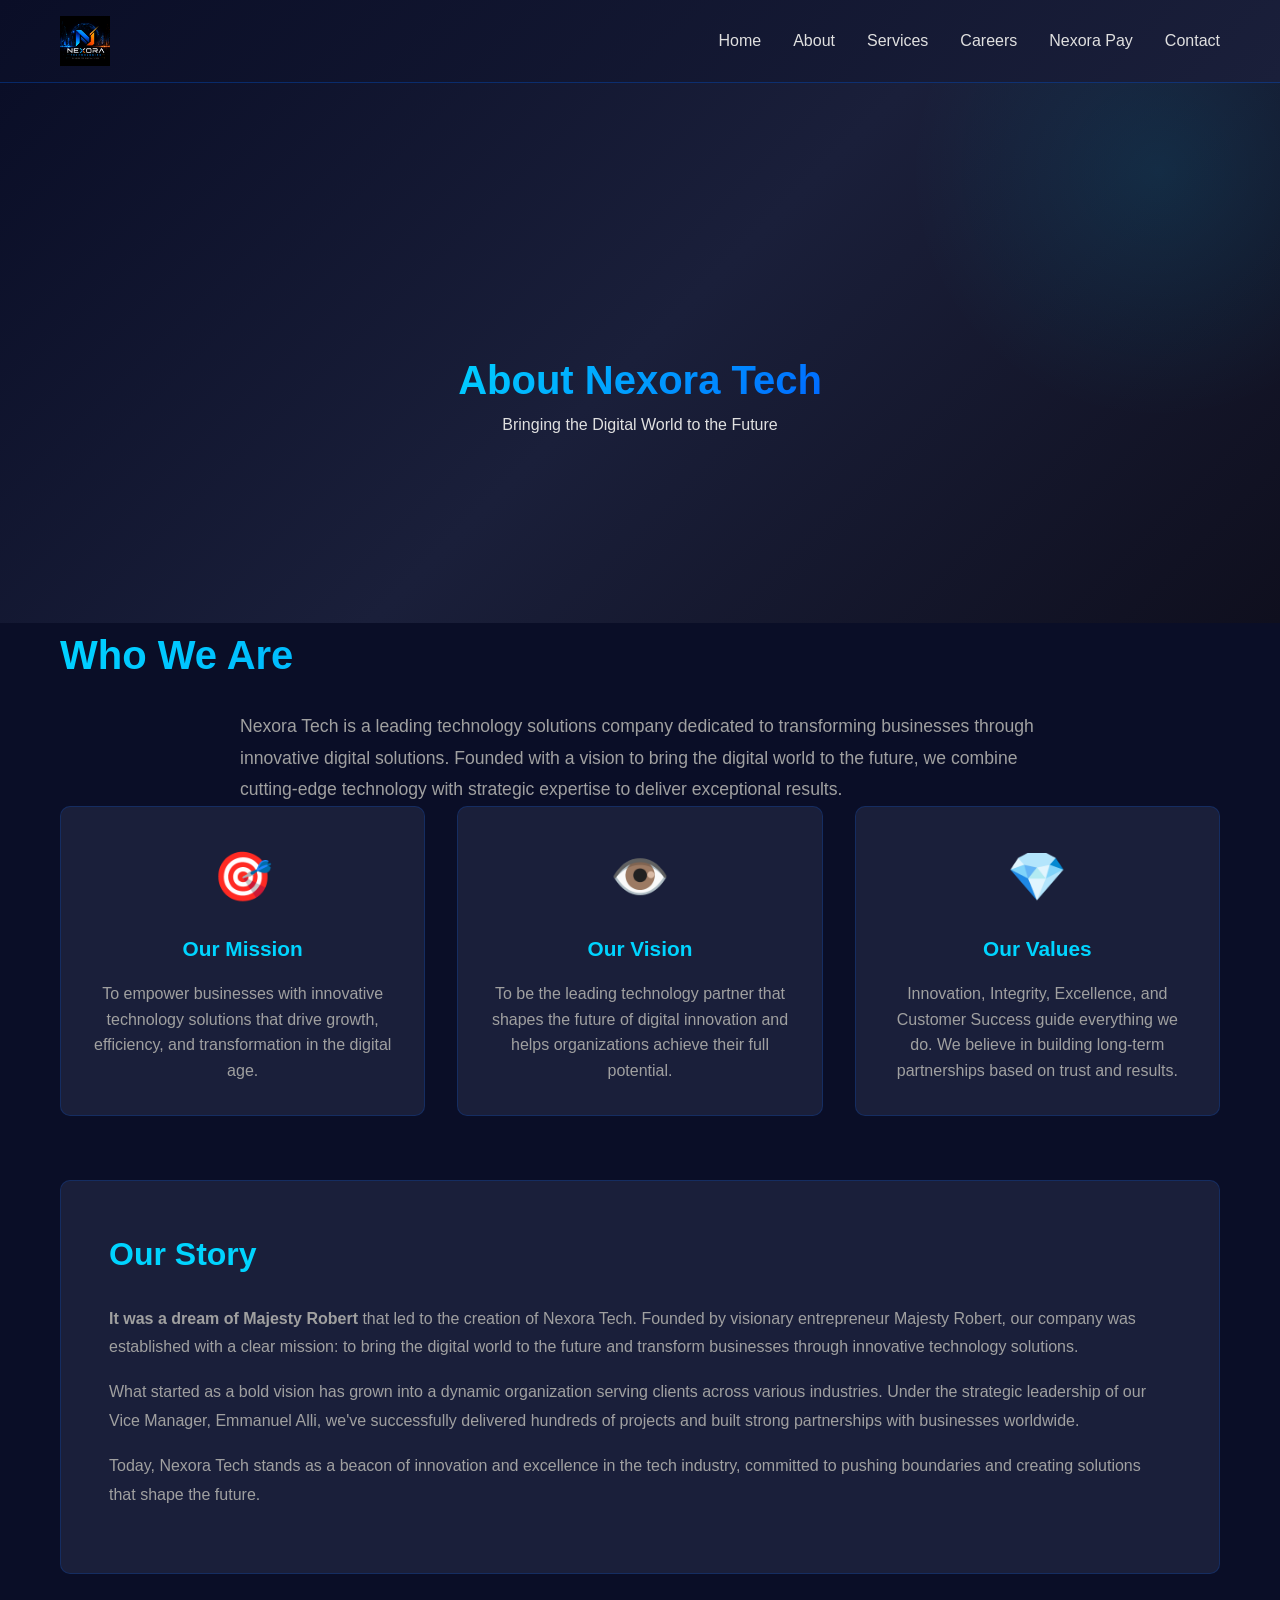
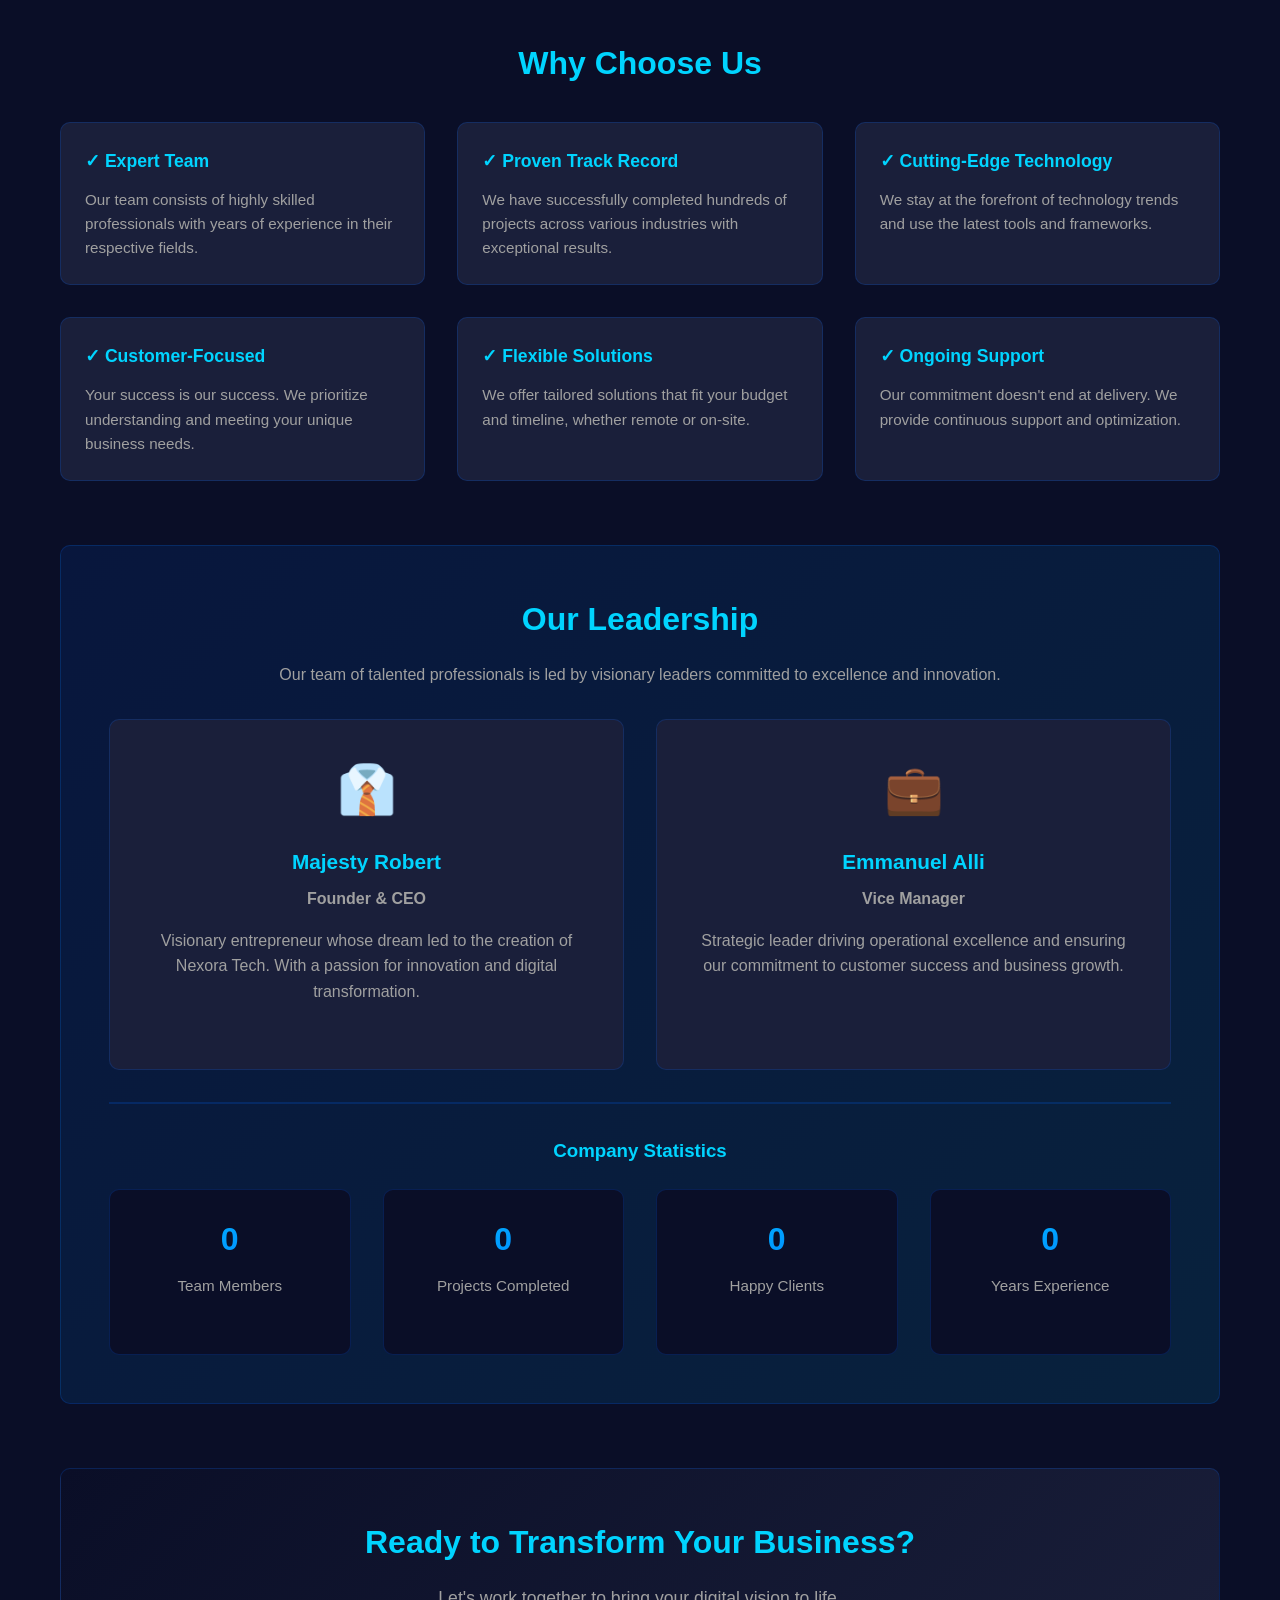
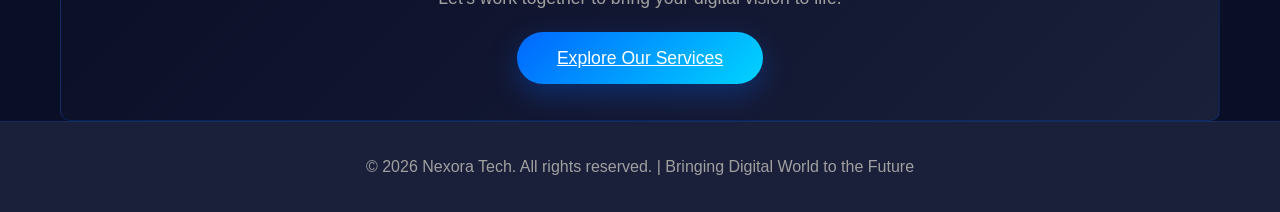
==== commit ca56261b: "Add professional email notifications, app status tracking, and mobile-only hamburger menu - Created " ====
--- a/about.html
+++ b/about.html
@@ -5,165 +5,8 @@
     <meta name="viewport" content="width=device-width, initial-scale=1.0">
     <title>About Us - Nexora Tech</title>
     <link rel="stylesheet" href="styles.css">
-    <script>
-        // Show loader on first page visit
-        window.addEventListener('beforeunload', () => {
-            sessionStorage.setItem('nexora_visited', 'true');
-        });
-    </script>
 </head>
 <body>
-    <!-- Loading Screen -->
-    <div id="loader" style="display: none;">
-        <style>
-            #loader {
-                position: fixed;
-                top: 0;
-                left: 0;
-                width: 100%;
-                height: 100%;
-                background: linear-gradient(135deg, #0a0e27 0%, #1a1a3e 100%);
-                display: flex;
-                justify-content: center;
-                align-items: center;
-                z-index: 9999;
-            }
-
-            .loader-container {
-                position: relative;
-                width: 300px;
-                height: 300px;
-                display: flex;
-                justify-content: center;
-                align-items: center;
-            }
-
-            .logo-wrapper {
-                position: relative;
-                width: 200px;
-                height: 200px;
-                display: flex;
-                justify-content: center;
-                align-items: center;
-            }
-
-            .logo-wrapper img {
-                max-width: 100%;
-                max-height: 100%;
-                animation: pulse 2s ease-in-out infinite;
-                filter: drop-shadow(0 0 20px rgba(0, 212, 255, 0.6));
-            }
-
-            .spinner {
-                position: absolute;
-                width: 220px;
-                height: 220px;
-                border: 3px solid transparent;
-                border-top: 3px solid #0066ff;
-                border-right: 3px solid #00d4ff;
-                border-radius: 50%;
-                animation: rotate 3s linear infinite;
-            }
-
-            .spinner::after {
-                content: '';
-                position: absolute;
-                width: 220px;
-                height: 220px;
-                border: 3px solid transparent;
-                border-bottom: 3px solid #ff6600;
-                border-left: 3px solid #ffaa00;
-                border-radius: 50%;
-                animation: rotate-reverse 2s linear infinite;
-            }
-
-            .loading-text {
-                position: absolute;
-                bottom: -60px;
-                left: 50%;
-                transform: translateX(-50%);
-                text-align: center;
-                width: 100%;
-            }
-
-            .loading-text h2 {
-                color: #00d4ff;
-                font-size: 18px;
-                margin-bottom: 10px;
-                letter-spacing: 2px;
-            }
-
-            .dot-animation {
-                display: inline-block;
-                color: #0066ff;
-                font-size: 20px;
-                margin-left: 5px;
-            }
-
-            .dot-animation span {
-                animation: dot 1.4s infinite;
-            }
-
-            .dot-animation span:nth-child(2) {
-                animation-delay: 0.2s;
-            }
-
-            .dot-animation span:nth-child(3) {
-                animation-delay: 0.4s;
-            }
-
-            .status-text {
-                color: #888;
-                font-size: 12px;
-                margin-top: 5px;
-                letter-spacing: 1px;
-            }
-
-            @keyframes rotate {
-                0% { transform: rotate(0deg); }
-                100% { transform: rotate(360deg); }
-            }
-
-            @keyframes rotate-reverse {
-                0% { transform: rotate(360deg); }
-                100% { transform: rotate(0deg); }
-            }
-
-            @keyframes pulse {
-                0%, 100% { transform: scale(1); opacity: 1; }
-                50% { transform: scale(1.05); opacity: 0.9; }
-            }
-
-            @keyframes dot {
-                0%, 60%, 100% { transform: translateY(0); }
-                30% { transform: translateY(-10px); }
-            }
-        </style>
-        <div class="loader-container">
-            <div class="spinner"></div>
-            <div class="logo-wrapper">
-                <img src="logo.png" alt="Nexora Tech Logo">
-            </div>
-            <div class="loading-text">
-                <h2>NEXORA TECH<span class="dot-animation"><span>.</span><span>.</span><span>.</span></span></h2>
-                <p class="status-text">Loading Experience</p>
-            </div>
-        </div>
-    </div>
-    
-    <script>
-        // Show loader if first visit
-        window.addEventListener('load', () => {
-            const isFirstVisit = !sessionStorage.getItem('nexora_visited');
-            if (isFirstVisit) {
-                document.getElementById('loader').style.display = 'flex';
-                sessionStorage.setItem('nexora_visited', 'true');
-                setTimeout(() => {
-                    document.getElementById('loader').style.display = 'none';
-                }, 2500);
-            }
-        });
-    </script>
     <!-- Navigation Bar -->
     <nav class="navbar">
         <div class="container">
@@ -314,5 +157,6 @@
     </footer>
 
     <script src="script.js"></script>
+    <script src="notifications.js"></script>
 </body>
 </html>
--- a/styles.css
+++ b/styles.css
@@ -73,6 +73,21 @@
     gap: 2rem;
 }
 
+.nav-links.active {
+    position: fixed;
+    inset: 0;
+    background: rgba(10, 14, 39, 0.96);
+    flex-direction: column;
+    align-items: center;
+    justify-content: center;
+    gap: 1.5rem;
+    padding-top: 120px;
+    width: 100%;
+    display: flex;
+    z-index: 2000;
+    overflow-y: auto;
+}
+
 .nav-links a {
     color: var(--text-light);
     text-decoration: none;
@@ -89,6 +104,10 @@
     flex-direction: column;
     cursor: pointer;
     gap: 5px;
+}
+
+body.no-scroll {
+    overflow: hidden;
 }
 
 .hamburger span {
@@ -1274,19 +1293,45 @@
 
 /* Responsive Design */
 @media (max-width: 768px) {
+    .hamburger {
+        display: flex;
+    }
+
+    /* Lock body when mobile menu open */
+    .no-scroll {
+        overflow: hidden;
+    }
+
+    /* Fullscreen overlay mobile menu */
     .nav-links {
-        position: absolute;
-        top: 60px;
+        position: fixed;
+        top: 0;
         left: 0;
         right: 0;
-        background: var(--card-bg);
+        height: 100vh;
+        background: rgba(10,14,39,0.96);
         flex-direction: column;
         width: 100%;
         text-align: center;
         display: none;
         gap: 0;
-        padding: 1rem 0;
-        border-top: 1px solid rgba(0, 102, 255, 0.2);
+        padding-top: 120px;
+        padding-bottom: 40px;
+        border-top: none;
+        align-items: center;
+        justify-content: flex-start;
+        z-index: 2000;
+        overflow-y: auto;
+    }
+
+    /* subtle backdrop blur for modern feel */
+    .nav-links::before {
+        content: '';
+        position: absolute;
+        inset: 0;
+        background: linear-gradient(0deg, rgba(10,14,39,0.95), rgba(26,31,58,0.9));
+        z-index: -1;
+        backdrop-filter: blur(6px);
     }
 
     .nav-links.active {
@@ -1294,13 +1339,17 @@
     }
 
     .nav-links li {
-        padding: 0.8rem 0;
-        border-bottom: 1px solid rgba(0, 102, 255, 0.1);
+        padding: 1rem 0;
+        border-bottom: 1px solid rgba(255, 255, 255, 0.03);
+        width: 100%;
+        max-width: 480px;
     }
 
     .nav-links a {
         display: block;
-        padding: 0.5rem;
+        padding: 0.75rem 1rem;
+        font-size: 1.05rem;
+        color: var(--text-light);
     }
 
     .logo-img {
@@ -1453,3 +1502,125 @@
         padding: 1.5rem;
     }
 }
+
+/* Notification System Styles */
+.notification-container {
+    position: fixed;
+    top: 20px;
+    right: 20px;
+    z-index: 9999;
+    max-width: 400px;
+    display: flex;
+    flex-direction: column;
+    gap: 10px;
+}
+
+.notification {
+    background: var(--card-bg);
+    border-left: 4px solid var(--secondary-color);
+    border-radius: 6px;
+    padding: 1rem;
+    box-shadow: 0 10px 40px rgba(0, 20, 60, 0.4);
+    animation: slideIn 0.3s ease;
+    opacity: 0;
+    transform: translateX(400px);
+    transition: all 0.3s ease;
+}
+
+.notification.show {
+    opacity: 1;
+    transform: translateX(0);
+}
+
+.notification-content {
+    display: flex;
+    align-items: center;
+    gap: 12px;
+    color: var(--text-light);
+}
+
+.notification-icon {
+    font-size: 1.2rem;
+    font-weight: bold;
+    flex-shrink: 0;
+}
+
+.notification-message {
+    flex: 1;
+    font-size: 0.95rem;
+}
+
+.notification-close {
+    background: none;
+    border: none;
+    color: var(--text-muted);
+    cursor: pointer;
+    font-size: 1.2rem;
+    padding: 0;
+    flex-shrink: 0;
+    transition: color 0.2s ease;
+}
+
+.notification-close:hover {
+    color: var(--text-light);
+}
+
+/* Notification Types */
+.notification-success {
+    border-left-color: #4caf50;
+}
+
+.notification-success .notification-icon {
+    color: #4caf50;
+}
+
+.notification-error {
+    border-left-color: #ff6b6b;
+}
+
+.notification-error .notification-icon {
+    color: #ff6b6b;
+}
+
+.notification-info {
+    border-left-color: var(--primary-color);
+}
+
+.notification-info .notification-icon {
+    color: var(--primary-color);
+}
+
+.notification-warning {
+    border-left-color: #ffc107;
+}
+
+.notification-warning .notification-icon {
+    color: #ffc107;
+}
+
+@keyframes slideIn {
+    from {
+        opacity: 0;
+        transform: translateX(400px);
+    }
+    to {
+        opacity: 1;
+        transform: translateX(0);
+    }
+}
+
+@media (max-width: 480px) {
+    .notification-container {
+        max-width: 90%;
+        left: 10px;
+        right: 10px;
+    }
+
+    .notification {
+        padding: 0.75rem;
+    }
+
+    .notification-message {
+        font-size: 0.85rem;
+    }
+}
